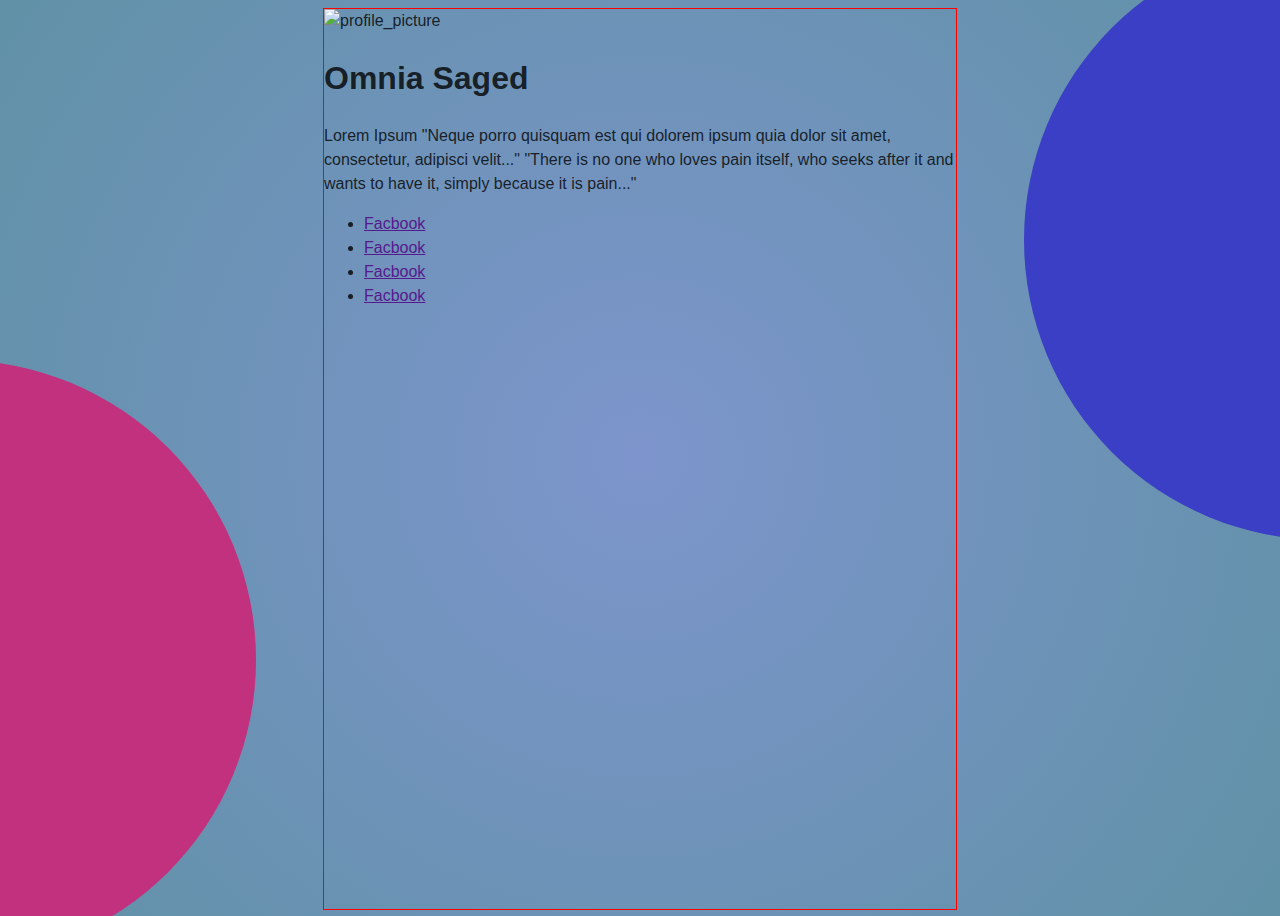
==== Week Two Css/index.html @ e19ac9f5 "updated" ====
<!DOCTYPE html>
<html lang="en">
<head>
    <meta charset="UTF-8">
    <meta name="viewport" content="width=device-width, initial-scale=1.0">
    <title>Profile Card</title>
    <link rel="stylesheet" href="../Week Two Css/Day _01.css">
</head>
<body>
    <div class="background">
        <div class="back-circle" id = "color-one"></div>
            <div class="back-circle" id="color-two"></div>
                <div class="card">
                    <div class="container">
                        <div class="row">
                            <div class="profile-pic">
                                <img src="../Week Two Css/images/pic-profile.jpg" alt="profile_picture">
                            </div>
                            <div class="profile-desc">
                                <h1>Omnia Saged</h1>
                                <p>Lorem Ipsum
                                    "Neque porro quisquam est qui dolorem ipsum quia dolor sit amet, consectetur, adipisci velit..."
                                    "There is no one who loves pain itself, who seeks after it and wants to have it, simply because it is pain..."</p>
                            </div>
                            <div class="social-links">
                                <ul>
                                    <li><a href="">Facbook</a></li>
                                    <li><a href="">Facbook</a></li>
                                    <li><a href="">Facbook</a></li>
                                    <li><a href="">Facbook</a></li>
                                </ul>
                            </div>
                        </div>
                    </div>
                </div>
    </div>
</body>
</html>
---- Week Two Css/Day _01.css ----
:root{
--text-color: rgba(0, 0, 0, 0.804) ;
--background: radial-gradient(circle, rgba(125,149,204,1) 0%, rgba(96,145,166,1) 100%);
--font-family-base: Open Sans, Helvetica Neue, Helvetica, Arial, sans-serif;
--font-family-title: Raleway, Helvetica Neue, Helvetica, Arial, sans-serif;
--font-size-small: 1.2rem;
--font-size-medium: 1.6rem;
--font-size-large: 1.8rem;
--font-weight-regular: 400;
--font-weight-bold: 700;
--line-height-small: 1.2;
--line-height-base: 1.5;
--line-height-big: 1.8;
--border-radius: 50%;
--width-circle : 600px;
--height-circle : 600px;

}
html {
    scroll-behavior: smooth;
    font-size: 62.5%;
    
  }
  
  body {
    max-width: 100%;
    max-height: 100vh;
    color: var(--text-color);
    background: var(--background);
    font-family: var(--font-family-base);
    font-size: var(--font-size-medium);
    font-weight: var(--font-weight-regular);
    line-height: var(--line-height-base);
  }
  .back-circle{
    border-radius: var(--border-radius);
    -webkit-border-radius: var(--border-radius);
    -moz-border-radius: var(--border-radius);
    -ms-border-radius: var(--border-radius);
    -o-border-radius: var(--border-radius);
    width: var(--width-circle);
    height: var(--height-circle);
    z-index: 3;
    position:fixed;
}
#color-one{
    background-color: #3B3FC5ff;
    left: 80%;
    bottom: 40%;
}
#color-two{
    background-color: #C1317Dff;
    right:80%;
    top: 40%;
}
.card {
    width: 50%;
    height: 100vh;
    border: 1px solid red;
    position: relative;
    z-index: 5;
    margin: 0 auto;
}
  img{
    width: 200px;
    height:200px;
 }
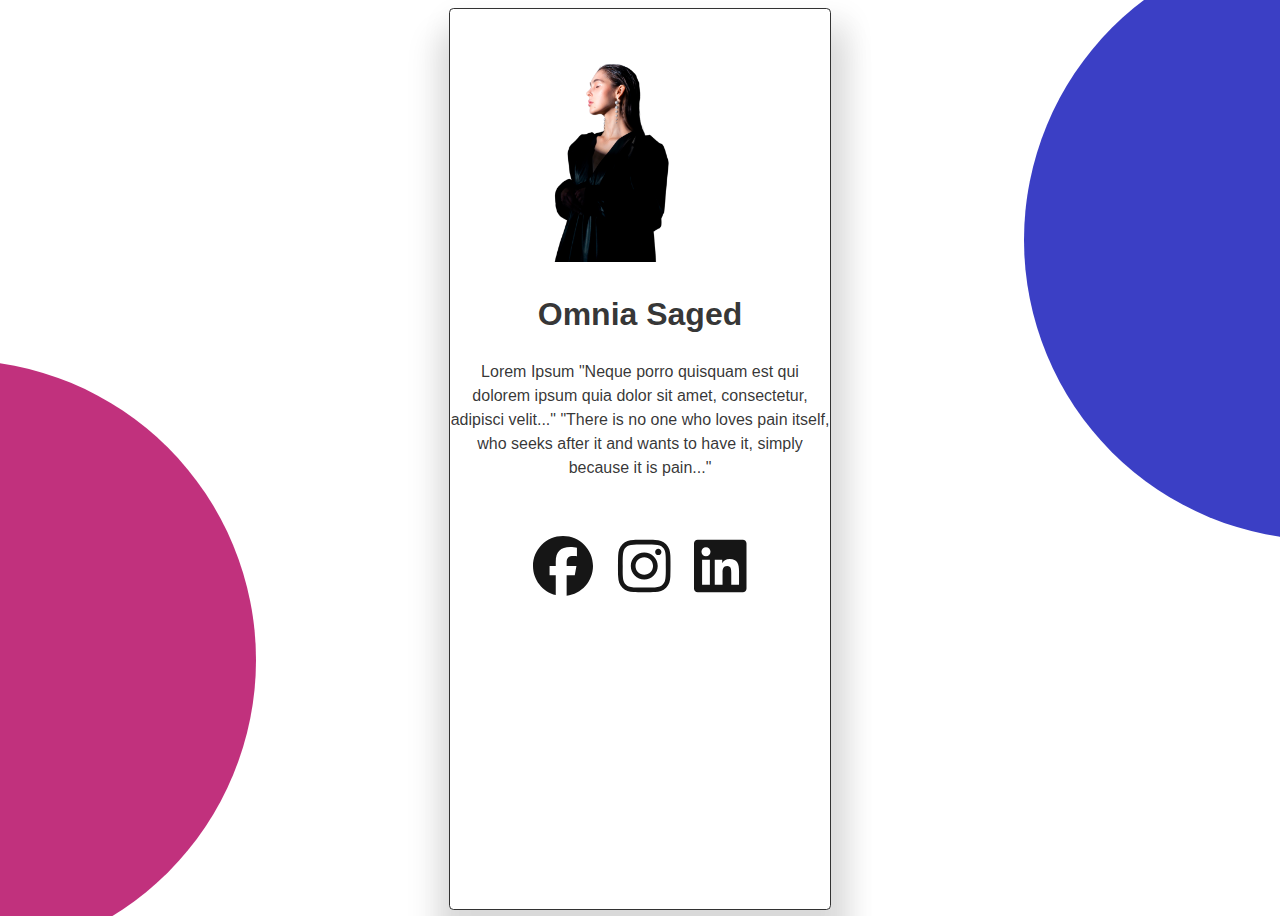
==== commit d3701b62: "updated" ====
--- a/Week Two Css/index.html
+++ b/Week Two Css/index.html
@@ -4,7 +4,12 @@
     <meta charset="UTF-8">
     <meta name="viewport" content="width=device-width, initial-scale=1.0">
     <title>Profile Card</title>
+    <!--Css links------------------------------------------>
     <link rel="stylesheet" href="../Week Two Css/Day _01.css">
+    <!--Font Awesome------------------------------------------>
+    <link rel="stylesheet" href="../Week Two Css/fontawesome-free-6.6.0-web/css/all.min.css">
+ 
+
 </head>
 <body>
     <div class="background">
@@ -14,7 +19,7 @@
                     <div class="container">
                         <div class="row">
                             <div class="profile-pic">
-                                <img src="../Week Two Css/images/pic-profile.jpg" alt="profile_picture">
+                                <img src="../Week Two Css/images/pic-profile.png" alt="profile_picture" id = "prof-img">
                             </div>
                             <div class="profile-desc">
                                 <h1>Omnia Saged</h1>
@@ -23,16 +28,20 @@
                                     "There is no one who loves pain itself, who seeks after it and wants to have it, simply because it is pain..."</p>
                             </div>
                             <div class="social-links">
-                                <ul>
-                                    <li><a href="">Facbook</a></li>
-                                    <li><a href="">Facbook</a></li>
-                                    <li><a href="">Facbook</a></li>
-                                    <li><a href="">Facbook</a></li>
-                                </ul>
-                            </div>
+                            <ul>
+                                <li><a href="https://www.facebook.com/share/14a4EpNZ5C/" target="_blank" class="icon facebook"><i class="fa-brands fa-facebook"></i></a></li>
+                                <li><a href="https://www.instagram.com/foxayaa/profilecard/?igsh=MWU0cm8zcjZkZXV1Nw==" target="_blank" class="icon instagram"><i class="fa-brands fa-instagram"></i></a></li>
+                                <li><a href="https://www.linkedin.com/in/omnia-saged-5b186623a?utm_source=share&utm_campaign=share_via&utm_content=profile&utm_medium=android_app" target="_blank" class="icon linkedin"><i class="fa-brands fa-linkedin"></i></a></li>
+
+
+
+                            </ul>
+                            </div>  
                         </div>
                     </div>
                 </div>
     </div>
+    <!--Font Awesome------------------------------------------>
+   <script src="../Week Two Css/fontawesome-free-6.6.0-web/js/all.min.js"></script>
 </body>
 </html>--- a/Week Two Css/Day _01.css
+++ b/Week Two Css/Day _01.css
@@ -1,69 +1,105 @@
-:root{
---text-color: rgba(0, 0, 0, 0.804) ;
---background: radial-gradient(circle, rgba(125,149,204,1) 0%, rgba(96,145,166,1) 100%);
---font-family-base: Open Sans, Helvetica Neue, Helvetica, Arial, sans-serif;
---font-family-title: Raleway, Helvetica Neue, Helvetica, Arial, sans-serif;
---font-size-small: 1.2rem;
---font-size-medium: 1.6rem;
---font-size-large: 1.8rem;
---font-weight-regular: 400;
---font-weight-bold: 700;
---line-height-small: 1.2;
---line-height-base: 1.5;
---line-height-big: 1.8;
---border-radius: 50%;
---width-circle : 600px;
---height-circle : 600px;
+:root {
+  --text-color: rgba(0, 0, 0, 0.804);
+  --font-family-base: Open Sans, Helvetica Neue, Helvetica, Arial, sans-serif;
+  --font-family-title: Raleway, Helvetica Neue, Helvetica, Arial, sans-serif;
+  --font-size-small: 1.2rem;
+  --font-size-medium: 1.6rem;
+  --font-size-large: 1.8rem;
+  --font-weight-regular: 400;
+  --font-weight-bold: 700;
+  --line-height-small: 1.2;
+  --line-height-base: 1.5;
+  --line-height-big: 1.8;
+  --border-radius: 50%;
+  --width-circle: 600px;
+  --height-circle: 600px;
+}
 
+html {
+  scroll-behavior: smooth;
+  font-size: 62.5%;
 }
-html {
-    scroll-behavior: smooth;
-    font-size: 62.5%;
-    
-  }
-  
-  body {
-    max-width: 100%;
-    max-height: 100vh;
-    color: var(--text-color);
-    background: var(--background);
-    font-family: var(--font-family-base);
-    font-size: var(--font-size-medium);
-    font-weight: var(--font-weight-regular);
-    line-height: var(--line-height-base);
-  }
-  .back-circle{
-    border-radius: var(--border-radius);
-    -webkit-border-radius: var(--border-radius);
-    -moz-border-radius: var(--border-radius);
-    -ms-border-radius: var(--border-radius);
-    -o-border-radius: var(--border-radius);
-    width: var(--width-circle);
-    height: var(--height-circle);
-    z-index: 3;
-    position:fixed;
+
+body {
+  max-width: 100%;
+  max-height: 100vh;
+  color: var(--text-color);
+  background: var(--background);
+  font-family: var(--font-family-base);
+  font-size: var(--font-size-medium);
+  font-weight: var(--font-weight-regular);
+  line-height: var(--line-height-base);
 }
-#color-one{
-    background-color: #3B3FC5ff;
-    left: 80%;
-    bottom: 40%;
+
+a {
+  color: #161616;
+  text-decoration: none;
 }
-#color-two{
-    background-color: #C1317Dff;
-    right:80%;
-    top: 40%;
+
+ul {
+  list-style: none;
+  margin: 0 auto;
+  padding: 3rem;
 }
+
+ul li {
+  display: inline-block;
+  padding: 1rem;
+}
+
+/**************** Back Ground Style ****************/
+.back-circle {
+  border-radius: var(--border-radius);
+  width: var(--width-circle);
+  height: var(--height-circle);
+  z-index: 3;
+  position: fixed;
+}
+
+#color-one {
+  background-color: #3B3FC5ff;
+  left: 80%;
+  bottom: 40%;
+}
+
+#color-two {
+  background-color: #C1317Dff;
+  right: 80%;
+  top: 40%;
+}
+
+/**************** Card Style ****************/
 .card {
-    width: 50%;
-    height: 100vh;
-    border: 1px solid red;
-    position: relative;
-    z-index: 5;
-    margin: 0 auto;
+  width: 30%;
+  height: 100vh;
+  border-radius: 0.45rem;
+  border: 1px solid var(--text-color);
+  position: relative;
+  cursor: pointer;
+  box-shadow: 
+      8px 20px 25px 15px rgba(0, 0, 0, .05),
+      0px 40px 30px 15px rgba(0, 0, 0, .1);
+  text-align: center;
+  z-index: 5;
+  margin: 0 auto;
 }
-  img{
-    width: 200px;
-    height:200px;
- }
-  
-  
+
+#prof-img {
+  width: 100%;
+  height: auto;
+}
+
+.profile-desc p {
+  font-family: var(--font-family-title);
+  font-weight: var(--font-weight-regular);
+  line-height: var(--line-height-base);
+}
+
+.social-links {
+  width: 100%;
+  height: 30vh;
+}
+
+.svg-inline--fa {
+  font-size: 60px;
+}
--- a/Week Two Css/fontawesome-free-6.6.0-web/css/all.min.css
+++ b/Week Two Css/fontawesome-free-6.6.0-web/css/all.min.css
@@ -0,0 +1,9 @@
+/*!
+ * Font Awesome Free 6.6.0 by @fontawesome - https://fontawesome.com
+ * License - https://fontawesome.com/license/free (Icons: CC BY 4.0, Fonts: SIL OFL 1.1, Code: MIT License)
+ * Copyright 2024 Fonticons, Inc.
+ */
+.fa{font-family:var(--fa-style-family,"Font Awesome 6 Free");font-weight:var(--fa-style,900)}.fa,.fa-brands,.fa-classic,.fa-regular,.fa-sharp-solid,.fa-solid,.fab,.far,.fas{-moz-osx-font-smoothing:grayscale;-webkit-font-smoothing:antialiased;display:var(--fa-display,inline-block);font-style:normal;font-variant:normal;line-height:1;text-rendering:auto}.fa-classic,.fa-regular,.fa-solid,.far,.fas{font-family:"Font Awesome 6 Free"}.fa-brands,.fab{font-family:"Font Awesome 6 Brands"}.fa-1x{font-size:1em}.fa-2x{font-size:2em}.fa-3x{font-size:3em}.fa-4x{font-size:4em}.fa-5x{font-size:5em}.fa-6x{font-size:6em}.fa-7x{font-size:7em}.fa-8x{font-size:8em}.fa-9x{font-size:9em}.fa-10x{font-size:10em}.fa-2xs{font-size:.625em;line-height:.1em;vertical-align:.225em}.fa-xs{font-size:.75em;line-height:.08333em;vertical-align:.125em}.fa-sm{font-size:.875em;line-height:.07143em;vertical-align:.05357em}.fa-lg{font-size:1.25em;line-height:.05em;vertical-align:-.075em}.fa-xl{font-size:1.5em;line-height:.04167em;vertical-align:-.125em}.fa-2xl{font-size:2em;line-height:.03125em;vertical-align:-.1875em}.fa-fw{text-align:center;width:1.25em}.fa-ul{list-style-type:none;margin-left:var(--fa-li-margin,2.5em);padding-left:0}.fa-ul>li{position:relative}.fa-li{left:calc(var(--fa-li-width, 2em)*-1);position:absolute;text-align:center;width:var(--fa-li-width,2em);line-height:inherit}.fa-border{border-radius:var(--fa-border-radius,.1em);border:var(--fa-border-width,.08em) var(--fa-border-style,solid) var(--fa-border-color,#eee);padding:var(--fa-border-padding,.2em .25em .15em)}.fa-pull-left{float:left;margin-right:var(--fa-pull-margin,.3em)}.fa-pull-right{float:right;margin-left:var(--fa-pull-margin,.3em)}.fa-beat{animation-name:fa-beat;animation-delay:var(--fa-animation-delay,0s);animation-direction:var(--fa-animation-direction,normal);animation-duration:var(--fa-animation-duration,1s);animation-iteration-count:var(--fa-animation-iteration-count,infinite);animation-timing-function:var(--fa-animation-timing,ease-in-out)}.fa-bounce{animation-name:fa-bounce;animation-delay:var(--fa-animation-delay,0s);animation-direction:var(--fa-animation-direction,normal);animation-duration:var(--fa-animation-duration,1s);animation-iteration-count:var(--fa-animation-iteration-count,infinite);animation-timing-function:var(--fa-animation-timing,cubic-bezier(.28,.84,.42,1))}.fa-fade{animation-name:fa-fade;animation-iteration-count:var(--fa-animation-iteration-count,infinite);animation-timing-function:var(--fa-animation-timing,cubic-bezier(.4,0,.6,1))}.fa-beat-fade,.fa-fade{animation-delay:var(--fa-animation-delay,0s);animation-direction:var(--fa-animation-direction,normal);animation-duration:var(--fa-animation-duration,1s)}.fa-beat-fade{animation-name:fa-beat-fade;animation-iteration-count:var(--fa-animation-iteration-count,infinite);animation-timing-function:var(--fa-animation-timing,cubic-bezier(.4,0,.6,1))}.fa-flip{animation-name:fa-flip;animation-delay:var(--fa-animation-delay,0s);animation-direction:var(--fa-animation-direction,normal);animation-duration:var(--fa-animation-duration,1s);animation-iteration-count:var(--fa-animation-iteration-count,infinite);animation-timing-function:var(--fa-animation-timing,ease-in-out)}.fa-shake{animation-name:fa-shake;animation-duration:var(--fa-animation-duration,1s);animation-iteration-count:var(--fa-animation-iteration-count,infinite);animation-timing-function:var(--fa-animation-timing,linear)}.fa-shake,.fa-spin{animation-delay:var(--fa-animation-delay,0s);animation-direction:var(--fa-animation-direction,normal)}.fa-spin{animation-name:fa-spin;animation-duration:var(--fa-animation-duration,2s);animation-iteration-count:var(--fa-animation-iteration-count,infinite);animation-timing-function:var(--fa-animation-timing,linear)}.fa-spin-reverse{--fa-animation-direction:reverse}.fa-pulse,.fa-spin-pulse{animation-name:fa-spin;animation-direction:var(--fa-animation-direction,normal);animation-duration:var(--fa-animation-duration,1s);animation-iteration-count:var(--fa-animation-iteration-count,infinite);animation-timing-function:var(--fa-animation-timing,steps(8))}@media (prefers-reduced-motion:reduce){.fa-beat,.fa-beat-fade,.fa-bounce,.fa-fade,.fa-flip,.fa-pulse,.fa-shake,.fa-spin,.fa-spin-pulse{animation-delay:-1ms;animation-duration:1ms;animation-iteration-count:1;transition-delay:0s;transition-duration:0s}}@keyframes fa-beat{0%,90%{transform:scale(1)}45%{transform:scale(var(--fa-beat-scale,1.25))}}@keyframes fa-bounce{0%{transform:scale(1) translateY(0)}10%{transform:scale(var(--fa-bounce-start-scale-x,1.1),var(--fa-bounce-start-scale-y,.9)) translateY(0)}30%{transform:scale(var(--fa-bounce-jump-scale-x,.9),var(--fa-bounce-jump-scale-y,1.1)) translateY(var(--fa-bounce-height,-.5em))}50%{transform:scale(var(--fa-bounce-land-scale-x,1.05),var(--fa-bounce-land-scale-y,.95)) translateY(0)}57%{transform:scale(1) translateY(var(--fa-bounce-rebound,-.125em))}64%{transform:scale(1) translateY(0)}to{transform:scale(1) translateY(0)}}@keyframes fa-fade{50%{opacity:var(--fa-fade-opacity,.4)}}@keyframes fa-beat-fade{0%,to{opacity:var(--fa-beat-fade-opacity,.4);transform:scale(1)}50%{opacity:1;transform:scale(var(--fa-beat-fade-scale,1.125))}}@keyframes fa-flip{50%{transform:rotate3d(var(--fa-flip-x,0),var(--fa-flip-y,1),var(--fa-flip-z,0),var(--fa-flip-angle,-180deg))}}@keyframes fa-shake{0%{transform:rotate(-15deg)}4%{transform:rotate(15deg)}8%,24%{transform:rotate(-18deg)}12%,28%{transform:rotate(18deg)}16%{transform:rotate(-22deg)}20%{transform:rotate(22deg)}32%{transform:rotate(-12deg)}36%{transform:rotate(12deg)}40%,to{transform:rotate(0deg)}}@keyframes fa-spin{0%{transform:rotate(0deg)}to{transform:rotate(1turn)}}.fa-rotate-90{transform:rotate(90deg)}.fa-rotate-180{transform:rotate(180deg)}.fa-rotate-270{transform:rotate(270deg)}.fa-flip-horizontal{transform:scaleX(-1)}.fa-flip-vertical{transform:scaleY(-1)}.fa-flip-both,.fa-flip-horizontal.fa-flip-vertical{transform:scale(-1)}.fa-rotate-by{transform:rotate(var(--fa-rotate-angle,0))}.fa-stack{display:inline-block;height:2em;line-height:2em;position:relative;vertical-align:middle;width:2.5em}.fa-stack-1x,.fa-stack-2x{left:0;position:absolute;text-align:center;width:100%;z-index:var(--fa-stack-z-index,auto)}.fa-stack-1x{line-height:inherit}.fa-stack-2x{font-size:2em}.fa-inverse{color:var(--fa-inverse,#fff)}
+
+.fa-0:before{content:"\30"}.fa-1:before{content:"\31"}.fa-2:before{content:"\32"}.fa-3:before{content:"\33"}.fa-4:before{content:"\34"}.fa-5:before{content:"\35"}.fa-6:before{content:"\36"}.fa-7:before{content:"\37"}.fa-8:before{content:"\38"}.fa-9:before{content:"\39"}.fa-fill-drip:before{content:"\f576"}.fa-arrows-to-circle:before{content:"\e4bd"}.fa-chevron-circle-right:before,.fa-circle-chevron-right:before{content:"\f138"}.fa-at:before{content:"\40"}.fa-trash-alt:before,.fa-trash-can:before{content:"\f2ed"}.fa-text-height:before{content:"\f034"}.fa-user-times:before,.fa-user-xmark:before{content:"\f235"}.fa-stethoscope:before{content:"\f0f1"}.fa-comment-alt:before,.fa-message:before{content:"\f27a"}.fa-info:before{content:"\f129"}.fa-compress-alt:before,.fa-down-left-and-up-right-to-center:before{content:"\f422"}.fa-explosion:before{content:"\e4e9"}.fa-file-alt:before,.fa-file-lines:before,.fa-file-text:before{content:"\f15c"}.fa-wave-square:before{content:"\f83e"}.fa-ring:before{content:"\f70b"}.fa-building-un:before{content:"\e4d9"}.fa-dice-three:before{content:"\f527"}.fa-calendar-alt:before,.fa-calendar-days:before{content:"\f073"}.fa-anchor-circle-check:before{content:"\e4aa"}.fa-building-circle-arrow-right:before{content:"\e4d1"}.fa-volleyball-ball:before,.fa-volleyball:before{content:"\f45f"}.fa-arrows-up-to-line:before{content:"\e4c2"}.fa-sort-desc:before,.fa-sort-down:before{content:"\f0dd"}.fa-circle-minus:before,.fa-minus-circle:before{content:"\f056"}.fa-door-open:before{content:"\f52b"}.fa-right-from-bracket:before,.fa-sign-out-alt:before{content:"\f2f5"}.fa-atom:before{content:"\f5d2"}.fa-soap:before{content:"\e06e"}.fa-heart-music-camera-bolt:before,.fa-icons:before{content:"\f86d"}.fa-microphone-alt-slash:before,.fa-microphone-lines-slash:before{content:"\f539"}.fa-bridge-circle-check:before{content:"\e4c9"}.fa-pump-medical:before{content:"\e06a"}.fa-fingerprint:before{content:"\f577"}.fa-hand-point-right:before{content:"\f0a4"}.fa-magnifying-glass-location:before,.fa-search-location:before{content:"\f689"}.fa-forward-step:before,.fa-step-forward:before{content:"\f051"}.fa-face-smile-beam:before,.fa-smile-beam:before{content:"\f5b8"}.fa-flag-checkered:before{content:"\f11e"}.fa-football-ball:before,.fa-football:before{content:"\f44e"}.fa-school-circle-exclamation:before{content:"\e56c"}.fa-crop:before{content:"\f125"}.fa-angle-double-down:before,.fa-angles-down:before{content:"\f103"}.fa-users-rectangle:before{content:"\e594"}.fa-people-roof:before{content:"\e537"}.fa-people-line:before{content:"\e534"}.fa-beer-mug-empty:before,.fa-beer:before{content:"\f0fc"}.fa-diagram-predecessor:before{content:"\e477"}.fa-arrow-up-long:before,.fa-long-arrow-up:before{content:"\f176"}.fa-burn:before,.fa-fire-flame-simple:before{content:"\f46a"}.fa-male:before,.fa-person:before{content:"\f183"}.fa-laptop:before{content:"\f109"}.fa-file-csv:before{content:"\f6dd"}.fa-menorah:before{content:"\f676"}.fa-truck-plane:before{content:"\e58f"}.fa-record-vinyl:before{content:"\f8d9"}.fa-face-grin-stars:before,.fa-grin-stars:before{content:"\f587"}.fa-bong:before{content:"\f55c"}.fa-pastafarianism:before,.fa-spaghetti-monster-flying:before{content:"\f67b"}.fa-arrow-down-up-across-line:before{content:"\e4af"}.fa-spoon:before,.fa-utensil-spoon:before{content:"\f2e5"}.fa-jar-wheat:before{content:"\e517"}.fa-envelopes-bulk:before,.fa-mail-bulk:before{content:"\f674"}.fa-file-circle-exclamation:before{content:"\e4eb"}.fa-circle-h:before,.fa-hospital-symbol:before{content:"\f47e"}.fa-pager:before{content:"\f815"}.fa-address-book:before,.fa-contact-book:before{content:"\f2b9"}.fa-strikethrough:before{content:"\f0cc"}.fa-k:before{content:"\4b"}.fa-landmark-flag:before{content:"\e51c"}.fa-pencil-alt:before,.fa-pencil:before{content:"\f303"}.fa-backward:before{content:"\f04a"}.fa-caret-right:before{content:"\f0da"}.fa-comments:before{content:"\f086"}.fa-file-clipboard:before,.fa-paste:before{content:"\f0ea"}.fa-code-pull-request:before{content:"\e13c"}.fa-clipboard-list:before{content:"\f46d"}.fa-truck-loading:before,.fa-truck-ramp-box:before{content:"\f4de"}.fa-user-check:before{content:"\f4fc"}.fa-vial-virus:before{content:"\e597"}.fa-sheet-plastic:before{content:"\e571"}.fa-blog:before{content:"\f781"}.fa-user-ninja:before{content:"\f504"}.fa-person-arrow-up-from-line:before{content:"\e539"}.fa-scroll-torah:before,.fa-torah:before{content:"\f6a0"}.fa-broom-ball:before,.fa-quidditch-broom-ball:before,.fa-quidditch:before{content:"\f458"}.fa-toggle-off:before{content:"\f204"}.fa-archive:before,.fa-box-archive:before{content:"\f187"}.fa-person-drowning:before{content:"\e545"}.fa-arrow-down-9-1:before,.fa-sort-numeric-desc:before,.fa-sort-numeric-down-alt:before{content:"\f886"}.fa-face-grin-tongue-squint:before,.fa-grin-tongue-squint:before{content:"\f58a"}.fa-spray-can:before{content:"\f5bd"}.fa-truck-monster:before{content:"\f63b"}.fa-w:before{content:"\57"}.fa-earth-africa:before,.fa-globe-africa:before{content:"\f57c"}.fa-rainbow:before{content:"\f75b"}.fa-circle-notch:before{content:"\f1ce"}.fa-tablet-alt:before,.fa-tablet-screen-button:before{content:"\f3fa"}.fa-paw:before{content:"\f1b0"}.fa-cloud:before{content:"\f0c2"}.fa-trowel-bricks:before{content:"\e58a"}.fa-face-flushed:before,.fa-flushed:before{content:"\f579"}.fa-hospital-user:before{content:"\f80d"}.fa-tent-arrow-left-right:before{content:"\e57f"}.fa-gavel:before,.fa-legal:before{content:"\f0e3"}.fa-binoculars:before{content:"\f1e5"}.fa-microphone-slash:before{content:"\f131"}.fa-box-tissue:before{content:"\e05b"}.fa-motorcycle:before{content:"\f21c"}.fa-bell-concierge:before,.fa-concierge-bell:before{content:"\f562"}.fa-pen-ruler:before,.fa-pencil-ruler:before{content:"\f5ae"}.fa-people-arrows-left-right:before,.fa-people-arrows:before{content:"\e068"}.fa-mars-and-venus-burst:before{content:"\e523"}.fa-caret-square-right:before,.fa-square-caret-right:before{content:"\f152"}.fa-cut:before,.fa-scissors:before{content:"\f0c4"}.fa-sun-plant-wilt:before{content:"\e57a"}.fa-toilets-portable:before{content:"\e584"}.fa-hockey-puck:before{content:"\f453"}.fa-table:before{content:"\f0ce"}.fa-magnifying-glass-arrow-right:before{content:"\e521"}.fa-digital-tachograph:before,.fa-tachograph-digital:before{content:"\f566"}.fa-users-slash:before{content:"\e073"}.fa-clover:before{content:"\e139"}.fa-mail-reply:before,.fa-reply:before{content:"\f3e5"}.fa-star-and-crescent:before{content:"\f699"}.fa-house-fire:before{content:"\e50c"}.fa-minus-square:before,.fa-square-minus:before{content:"\f146"}.fa-helicopter:before{content:"\f533"}.fa-compass:before{content:"\f14e"}.fa-caret-square-down:before,.fa-square-caret-down:before{content:"\f150"}.fa-file-circle-question:before{content:"\e4ef"}.fa-laptop-code:before{content:"\f5fc"}.fa-swatchbook:before{content:"\f5c3"}.fa-prescription-bottle:before{content:"\f485"}.fa-bars:before,.fa-navicon:before{content:"\f0c9"}.fa-people-group:before{content:"\e533"}.fa-hourglass-3:before,.fa-hourglass-end:before{content:"\f253"}.fa-heart-broken:before,.fa-heart-crack:before{content:"\f7a9"}.fa-external-link-square-alt:before,.fa-square-up-right:before{content:"\f360"}.fa-face-kiss-beam:before,.fa-kiss-beam:before{content:"\f597"}.fa-film:before{content:"\f008"}.fa-ruler-horizontal:before{content:"\f547"}.fa-people-robbery:before{content:"\e536"}.fa-lightbulb:before{content:"\f0eb"}.fa-caret-left:before{content:"\f0d9"}.fa-circle-exclamation:before,.fa-exclamation-circle:before{content:"\f06a"}.fa-school-circle-xmark:before{content:"\e56d"}.fa-arrow-right-from-bracket:before,.fa-sign-out:before{content:"\f08b"}.fa-chevron-circle-down:before,.fa-circle-chevron-down:before{content:"\f13a"}.fa-unlock-alt:before,.fa-unlock-keyhole:before{content:"\f13e"}.fa-cloud-showers-heavy:before{content:"\f740"}.fa-headphones-alt:before,.fa-headphones-simple:before{content:"\f58f"}.fa-sitemap:before{content:"\f0e8"}.fa-circle-dollar-to-slot:before,.fa-donate:before{content:"\f4b9"}.fa-memory:before{content:"\f538"}.fa-road-spikes:before{content:"\e568"}.fa-fire-burner:before{content:"\e4f1"}.fa-flag:before{content:"\f024"}.fa-hanukiah:before{content:"\f6e6"}.fa-feather:before{content:"\f52d"}.fa-volume-down:before,.fa-volume-low:before{content:"\f027"}.fa-comment-slash:before{content:"\f4b3"}.fa-cloud-sun-rain:before{content:"\f743"}.fa-compress:before{content:"\f066"}.fa-wheat-alt:before,.fa-wheat-awn:before{content:"\e2cd"}.fa-ankh:before{content:"\f644"}.fa-hands-holding-child:before{content:"\e4fa"}.fa-asterisk:before{content:"\2a"}.fa-check-square:before,.fa-square-check:before{content:"\f14a"}.fa-peseta-sign:before{content:"\e221"}.fa-header:before,.fa-heading:before{content:"\f1dc"}.fa-ghost:before{content:"\f6e2"}.fa-list-squares:before,.fa-list:before{content:"\f03a"}.fa-phone-square-alt:before,.fa-square-phone-flip:before{content:"\f87b"}.fa-cart-plus:before{content:"\f217"}.fa-gamepad:before{content:"\f11b"}.fa-circle-dot:before,.fa-dot-circle:before{content:"\f192"}.fa-dizzy:before,.fa-face-dizzy:before{content:"\f567"}.fa-egg:before{content:"\f7fb"}.fa-house-medical-circle-xmark:before{content:"\e513"}.fa-campground:before{content:"\f6bb"}.fa-folder-plus:before{content:"\f65e"}.fa-futbol-ball:before,.fa-futbol:before,.fa-soccer-ball:before{content:"\f1e3"}.fa-paint-brush:before,.fa-paintbrush:before{content:"\f1fc"}.fa-lock:before{content:"\f023"}.fa-gas-pump:before{content:"\f52f"}.fa-hot-tub-person:before,.fa-hot-tub:before{content:"\f593"}.fa-map-location:before,.fa-map-marked:before{content:"\f59f"}.fa-house-flood-water:before{content:"\e50e"}.fa-tree:before{content:"\f1bb"}.fa-bridge-lock:before{content:"\e4cc"}.fa-sack-dollar:before{content:"\f81d"}.fa-edit:before,.fa-pen-to-square:before{content:"\f044"}.fa-car-side:before{content:"\f5e4"}.fa-share-alt:before,.fa-share-nodes:before{content:"\f1e0"}.fa-heart-circle-minus:before{content:"\e4ff"}.fa-hourglass-2:before,.fa-hourglass-half:before{content:"\f252"}.fa-microscope:before{content:"\f610"}.fa-sink:before{content:"\e06d"}.fa-bag-shopping:before,.fa-shopping-bag:before{content:"\f290"}.fa-arrow-down-z-a:before,.fa-sort-alpha-desc:before,.fa-sort-alpha-down-alt:before{content:"\f881"}.fa-mitten:before{content:"\f7b5"}.fa-person-rays:before{content:"\e54d"}.fa-users:before{content:"\f0c0"}.fa-eye-slash:before{content:"\f070"}.fa-flask-vial:before{content:"\e4f3"}.fa-hand-paper:before,.fa-hand:before{content:"\f256"}.fa-om:before{content:"\f679"}.fa-worm:before{content:"\e599"}.fa-house-circle-xmark:before{content:"\e50b"}.fa-plug:before{content:"\f1e6"}.fa-chevron-up:before{content:"\f077"}.fa-hand-spock:before{content:"\f259"}.fa-stopwatch:before{content:"\f2f2"}.fa-face-kiss:before,.fa-kiss:before{content:"\f596"}.fa-bridge-circle-xmark:before{content:"\e4cb"}.fa-face-grin-tongue:before,.fa-grin-tongue:before{content:"\f589"}.fa-chess-bishop:before{content:"\f43a"}.fa-face-grin-wink:before,.fa-grin-wink:before{content:"\f58c"}.fa-deaf:before,.fa-deafness:before,.fa-ear-deaf:before,.fa-hard-of-hearing:before{content:"\f2a4"}.fa-road-circle-check:before{content:"\e564"}.fa-dice-five:before{content:"\f523"}.fa-rss-square:before,.fa-square-rss:before{content:"\f143"}.fa-land-mine-on:before{content:"\e51b"}.fa-i-cursor:before{content:"\f246"}.fa-stamp:before{content:"\f5bf"}.fa-stairs:before{content:"\e289"}.fa-i:before{content:"\49"}.fa-hryvnia-sign:before,.fa-hryvnia:before{content:"\f6f2"}.fa-pills:before{content:"\f484"}.fa-face-grin-wide:before,.fa-grin-alt:before{content:"\f581"}.fa-tooth:before{content:"\f5c9"}.fa-v:before{content:"\56"}.fa-bangladeshi-taka-sign:before{content:"\e2e6"}.fa-bicycle:before{content:"\f206"}.fa-rod-asclepius:before,.fa-rod-snake:before,.fa-staff-aesculapius:before,.fa-staff-snake:before{content:"\e579"}.fa-head-side-cough-slash:before{content:"\e062"}.fa-ambulance:before,.fa-truck-medical:before{content:"\f0f9"}.fa-wheat-awn-circle-exclamation:before{content:"\e598"}.fa-snowman:before{content:"\f7d0"}.fa-mortar-pestle:before{content:"\f5a7"}.fa-road-barrier:before{content:"\e562"}.fa-school:before{content:"\f549"}.fa-igloo:before{content:"\f7ae"}.fa-joint:before{content:"\f595"}.fa-angle-right:before{content:"\f105"}.fa-horse:before{content:"\f6f0"}.fa-q:before{content:"\51"}.fa-g:before{content:"\47"}.fa-notes-medical:before{content:"\f481"}.fa-temperature-2:before,.fa-temperature-half:before,.fa-thermometer-2:before,.fa-thermometer-half:before{content:"\f2c9"}.fa-dong-sign:before{content:"\e169"}.fa-capsules:before{content:"\f46b"}.fa-poo-bolt:before,.fa-poo-storm:before{content:"\f75a"}.fa-face-frown-open:before,.fa-frown-open:before{content:"\f57a"}.fa-hand-point-up:before{content:"\f0a6"}.fa-money-bill:before{content:"\f0d6"}.fa-bookmark:before{content:"\f02e"}.fa-align-justify:before{content:"\f039"}.fa-umbrella-beach:before{content:"\f5ca"}.fa-helmet-un:before{content:"\e503"}.fa-bullseye:before{content:"\f140"}.fa-bacon:before{content:"\f7e5"}.fa-hand-point-down:before{content:"\f0a7"}.fa-arrow-up-from-bracket:before{content:"\e09a"}.fa-folder-blank:before,.fa-folder:before{content:"\f07b"}.fa-file-medical-alt:before,.fa-file-waveform:before{content:"\f478"}.fa-radiation:before{content:"\f7b9"}.fa-chart-simple:before{content:"\e473"}.fa-mars-stroke:before{content:"\f229"}.fa-vial:before{content:"\f492"}.fa-dashboard:before,.fa-gauge-med:before,.fa-gauge:before,.fa-tachometer-alt-average:before{content:"\f624"}.fa-magic-wand-sparkles:before,.fa-wand-magic-sparkles:before{content:"\e2ca"}.fa-e:before{content:"\45"}.fa-pen-alt:before,.fa-pen-clip:before{content:"\f305"}.fa-bridge-circle-exclamation:before{content:"\e4ca"}.fa-user:before{content:"\f007"}.fa-school-circle-check:before{content:"\e56b"}.fa-dumpster:before{content:"\f793"}.fa-shuttle-van:before,.fa-van-shuttle:before{content:"\f5b6"}.fa-building-user:before{content:"\e4da"}.fa-caret-square-left:before,.fa-square-caret-left:before{content:"\f191"}.fa-highlighter:before{content:"\f591"}.fa-key:before{content:"\f084"}.fa-bullhorn:before{content:"\f0a1"}.fa-globe:before{content:"\f0ac"}.fa-synagogue:before{content:"\f69b"}.fa-person-half-dress:before{content:"\e548"}.fa-road-bridge:before{content:"\e563"}.fa-location-arrow:before{content:"\f124"}.fa-c:before{content:"\43"}.fa-tablet-button:before{content:"\f10a"}.fa-building-lock:before{content:"\e4d6"}.fa-pizza-slice:before{content:"\f818"}.fa-money-bill-wave:before{content:"\f53a"}.fa-area-chart:before,.fa-chart-area:before{content:"\f1fe"}.fa-house-flag:before{content:"\e50d"}.fa-person-circle-minus:before{content:"\e540"}.fa-ban:before,.fa-cancel:before{content:"\f05e"}.fa-camera-rotate:before{content:"\e0d8"}.fa-air-freshener:before,.fa-spray-can-sparkles:before{content:"\f5d0"}.fa-star:before{content:"\f005"}.fa-repeat:before{content:"\f363"}.fa-cross:before{content:"\f654"}.fa-box:before{content:"\f466"}.fa-venus-mars:before{content:"\f228"}.fa-arrow-pointer:before,.fa-mouse-pointer:before{content:"\f245"}.fa-expand-arrows-alt:before,.fa-maximize:before{content:"\f31e"}.fa-charging-station:before{content:"\f5e7"}.fa-shapes:before,.fa-triangle-circle-square:before{content:"\f61f"}.fa-random:before,.fa-shuffle:before{content:"\f074"}.fa-person-running:before,.fa-running:before{content:"\f70c"}.fa-mobile-retro:before{content:"\e527"}.fa-grip-lines-vertical:before{content:"\f7a5"}.fa-spider:before{content:"\f717"}.fa-hands-bound:before{content:"\e4f9"}.fa-file-invoice-dollar:before{content:"\f571"}.fa-plane-circle-exclamation:before{content:"\e556"}.fa-x-ray:before{content:"\f497"}.fa-spell-check:before{content:"\f891"}.fa-slash:before{content:"\f715"}.fa-computer-mouse:before,.fa-mouse:before{content:"\f8cc"}.fa-arrow-right-to-bracket:before,.fa-sign-in:before{content:"\f090"}.fa-shop-slash:before,.fa-store-alt-slash:before{content:"\e070"}.fa-server:before{content:"\f233"}.fa-virus-covid-slash:before{content:"\e4a9"}.fa-shop-lock:before{content:"\e4a5"}.fa-hourglass-1:before,.fa-hourglass-start:before{content:"\f251"}.fa-blender-phone:before{content:"\f6b6"}.fa-building-wheat:before{content:"\e4db"}.fa-person-breastfeeding:before{content:"\e53a"}.fa-right-to-bracket:before,.fa-sign-in-alt:before{content:"\f2f6"}.fa-venus:before{content:"\f221"}.fa-passport:before{content:"\f5ab"}.fa-thumb-tack-slash:before,.fa-thumbtack-slash:before{content:"\e68f"}.fa-heart-pulse:before,.fa-heartbeat:before{content:"\f21e"}.fa-people-carry-box:before,.fa-people-carry:before{content:"\f4ce"}.fa-temperature-high:before{content:"\f769"}.fa-microchip:before{content:"\f2db"}.fa-crown:before{content:"\f521"}.fa-weight-hanging:before{content:"\f5cd"}.fa-xmarks-lines:before{content:"\e59a"}.fa-file-prescription:before{content:"\f572"}.fa-weight-scale:before,.fa-weight:before{content:"\f496"}.fa-user-friends:before,.fa-user-group:before{content:"\f500"}.fa-arrow-up-a-z:before,.fa-sort-alpha-up:before{content:"\f15e"}.fa-chess-knight:before{content:"\f441"}.fa-face-laugh-squint:before,.fa-laugh-squint:before{content:"\f59b"}.fa-wheelchair:before{content:"\f193"}.fa-arrow-circle-up:before,.fa-circle-arrow-up:before{content:"\f0aa"}.fa-toggle-on:before{content:"\f205"}.fa-person-walking:before,.fa-walking:before{content:"\f554"}.fa-l:before{content:"\4c"}.fa-fire:before{content:"\f06d"}.fa-bed-pulse:before,.fa-procedures:before{content:"\f487"}.fa-shuttle-space:before,.fa-space-shuttle:before{content:"\f197"}.fa-face-laugh:before,.fa-laugh:before{content:"\f599"}.fa-folder-open:before{content:"\f07c"}.fa-heart-circle-plus:before{content:"\e500"}.fa-code-fork:before{content:"\e13b"}.fa-city:before{content:"\f64f"}.fa-microphone-alt:before,.fa-microphone-lines:before{content:"\f3c9"}.fa-pepper-hot:before{content:"\f816"}.fa-unlock:before{content:"\f09c"}.fa-colon-sign:before{content:"\e140"}.fa-headset:before{content:"\f590"}.fa-store-slash:before{content:"\e071"}.fa-road-circle-xmark:before{content:"\e566"}.fa-user-minus:before{content:"\f503"}.fa-mars-stroke-up:before,.fa-mars-stroke-v:before{content:"\f22a"}.fa-champagne-glasses:before,.fa-glass-cheers:before{content:"\f79f"}.fa-clipboard:before{content:"\f328"}.fa-house-circle-exclamation:before{content:"\e50a"}.fa-file-arrow-up:before,.fa-file-upload:before{content:"\f574"}.fa-wifi-3:before,.fa-wifi-strong:before,.fa-wifi:before{content:"\f1eb"}.fa-bath:before,.fa-bathtub:before{content:"\f2cd"}.fa-underline:before{content:"\f0cd"}.fa-user-edit:before,.fa-user-pen:before{content:"\f4ff"}.fa-signature:before{content:"\f5b7"}.fa-stroopwafel:before{content:"\f551"}.fa-bold:before{content:"\f032"}.fa-anchor-lock:before{content:"\e4ad"}.fa-building-ngo:before{content:"\e4d7"}.fa-manat-sign:before{content:"\e1d5"}.fa-not-equal:before{content:"\f53e"}.fa-border-style:before,.fa-border-top-left:before{content:"\f853"}.fa-map-location-dot:before,.fa-map-marked-alt:before{content:"\f5a0"}.fa-jedi:before{content:"\f669"}.fa-poll:before,.fa-square-poll-vertical:before{content:"\f681"}.fa-mug-hot:before{content:"\f7b6"}.fa-battery-car:before,.fa-car-battery:before{content:"\f5df"}.fa-gift:before{content:"\f06b"}.fa-dice-two:before{content:"\f528"}.fa-chess-queen:before{content:"\f445"}.fa-glasses:before{content:"\f530"}.fa-chess-board:before{content:"\f43c"}.fa-building-circle-check:before{content:"\e4d2"}.fa-person-chalkboard:before{content:"\e53d"}.fa-mars-stroke-h:before,.fa-mars-stroke-right:before{content:"\f22b"}.fa-hand-back-fist:before,.fa-hand-rock:before{content:"\f255"}.fa-caret-square-up:before,.fa-square-caret-up:before{content:"\f151"}.fa-cloud-showers-water:before{content:"\e4e4"}.fa-bar-chart:before,.fa-chart-bar:before{content:"\f080"}.fa-hands-bubbles:before,.fa-hands-wash:before{content:"\e05e"}.fa-less-than-equal:before{content:"\f537"}.fa-train:before{content:"\f238"}.fa-eye-low-vision:before,.fa-low-vision:before{content:"\f2a8"}.fa-crow:before{content:"\f520"}.fa-sailboat:before{content:"\e445"}.fa-window-restore:before{content:"\f2d2"}.fa-plus-square:before,.fa-square-plus:before{content:"\f0fe"}.fa-torii-gate:before{content:"\f6a1"}.fa-frog:before{content:"\f52e"}.fa-bucket:before{content:"\e4cf"}.fa-image:before{content:"\f03e"}.fa-microphone:before{content:"\f130"}.fa-cow:before{content:"\f6c8"}.fa-caret-up:before{content:"\f0d8"}.fa-screwdriver:before{content:"\f54a"}.fa-folder-closed:before{content:"\e185"}.fa-house-tsunami:before{content:"\e515"}.fa-square-nfi:before{content:"\e576"}.fa-arrow-up-from-ground-water:before{content:"\e4b5"}.fa-glass-martini-alt:before,.fa-martini-glass:before{content:"\f57b"}.fa-rotate-back:before,.fa-rotate-backward:before,.fa-rotate-left:before,.fa-undo-alt:before{content:"\f2ea"}.fa-columns:before,.fa-table-columns:before{content:"\f0db"}.fa-lemon:before{content:"\f094"}.fa-head-side-mask:before{content:"\e063"}.fa-handshake:before{content:"\f2b5"}.fa-gem:before{content:"\f3a5"}.fa-dolly-box:before,.fa-dolly:before{content:"\f472"}.fa-smoking:before{content:"\f48d"}.fa-compress-arrows-alt:before,.fa-minimize:before{content:"\f78c"}.fa-monument:before{content:"\f5a6"}.fa-snowplow:before{content:"\f7d2"}.fa-angle-double-right:before,.fa-angles-right:before{content:"\f101"}.fa-cannabis:before{content:"\f55f"}.fa-circle-play:before,.fa-play-circle:before{content:"\f144"}.fa-tablets:before{content:"\f490"}.fa-ethernet:before{content:"\f796"}.fa-eur:before,.fa-euro-sign:before,.fa-euro:before{content:"\f153"}.fa-chair:before{content:"\f6c0"}.fa-check-circle:before,.fa-circle-check:before{content:"\f058"}.fa-circle-stop:before,.fa-stop-circle:before{content:"\f28d"}.fa-compass-drafting:before,.fa-drafting-compass:before{content:"\f568"}.fa-plate-wheat:before{content:"\e55a"}.fa-icicles:before{content:"\f7ad"}.fa-person-shelter:before{content:"\e54f"}.fa-neuter:before{content:"\f22c"}.fa-id-badge:before{content:"\f2c1"}.fa-marker:before{content:"\f5a1"}.fa-face-laugh-beam:before,.fa-laugh-beam:before{content:"\f59a"}.fa-helicopter-symbol:before{content:"\e502"}.fa-universal-access:before{content:"\f29a"}.fa-chevron-circle-up:before,.fa-circle-chevron-up:before{content:"\f139"}.fa-lari-sign:before{content:"\e1c8"}.fa-volcano:before{content:"\f770"}.fa-person-walking-dashed-line-arrow-right:before{content:"\e553"}.fa-gbp:before,.fa-pound-sign:before,.fa-sterling-sign:before{content:"\f154"}.fa-viruses:before{content:"\e076"}.fa-square-person-confined:before{content:"\e577"}.fa-user-tie:before{content:"\f508"}.fa-arrow-down-long:before,.fa-long-arrow-down:before{content:"\f175"}.fa-tent-arrow-down-to-line:before{content:"\e57e"}.fa-certificate:before{content:"\f0a3"}.fa-mail-reply-all:before,.fa-reply-all:before{content:"\f122"}.fa-suitcase:before{content:"\f0f2"}.fa-person-skating:before,.fa-skating:before{content:"\f7c5"}.fa-filter-circle-dollar:before,.fa-funnel-dollar:before{content:"\f662"}.fa-camera-retro:before{content:"\f083"}.fa-arrow-circle-down:before,.fa-circle-arrow-down:before{content:"\f0ab"}.fa-arrow-right-to-file:before,.fa-file-import:before{content:"\f56f"}.fa-external-link-square:before,.fa-square-arrow-up-right:before{content:"\f14c"}.fa-box-open:before{content:"\f49e"}.fa-scroll:before{content:"\f70e"}.fa-spa:before{content:"\f5bb"}.fa-location-pin-lock:before{content:"\e51f"}.fa-pause:before{content:"\f04c"}.fa-hill-avalanche:before{content:"\e507"}.fa-temperature-0:before,.fa-temperature-empty:before,.fa-thermometer-0:before,.fa-thermometer-empty:before{content:"\f2cb"}.fa-bomb:before{content:"\f1e2"}.fa-registered:before{content:"\f25d"}.fa-address-card:before,.fa-contact-card:before,.fa-vcard:before{content:"\f2bb"}.fa-balance-scale-right:before,.fa-scale-unbalanced-flip:before{content:"\f516"}.fa-subscript:before{content:"\f12c"}.fa-diamond-turn-right:before,.fa-directions:before{content:"\f5eb"}.fa-burst:before{content:"\e4dc"}.fa-house-laptop:before,.fa-laptop-house:before{content:"\e066"}.fa-face-tired:before,.fa-tired:before{content:"\f5c8"}.fa-money-bills:before{content:"\e1f3"}.fa-smog:before{content:"\f75f"}.fa-crutch:before{content:"\f7f7"}.fa-cloud-arrow-up:before,.fa-cloud-upload-alt:before,.fa-cloud-upload:before{content:"\f0ee"}.fa-palette:before{content:"\f53f"}.fa-arrows-turn-right:before{content:"\e4c0"}.fa-vest:before{content:"\e085"}.fa-ferry:before{content:"\e4ea"}.fa-arrows-down-to-people:before{content:"\e4b9"}.fa-seedling:before,.fa-sprout:before{content:"\f4d8"}.fa-arrows-alt-h:before,.fa-left-right:before{content:"\f337"}.fa-boxes-packing:before{content:"\e4c7"}.fa-arrow-circle-left:before,.fa-circle-arrow-left:before{content:"\f0a8"}.fa-group-arrows-rotate:before{content:"\e4f6"}.fa-bowl-food:before{content:"\e4c6"}.fa-candy-cane:before{content:"\f786"}.fa-arrow-down-wide-short:before,.fa-sort-amount-asc:before,.fa-sort-amount-down:before{content:"\f160"}.fa-cloud-bolt:before,.fa-thunderstorm:before{content:"\f76c"}.fa-remove-format:before,.fa-text-slash:before{content:"\f87d"}.fa-face-smile-wink:before,.fa-smile-wink:before{content:"\f4da"}.fa-file-word:before{content:"\f1c2"}.fa-file-powerpoint:before{content:"\f1c4"}.fa-arrows-h:before,.fa-arrows-left-right:before{content:"\f07e"}.fa-house-lock:before{content:"\e510"}.fa-cloud-arrow-down:before,.fa-cloud-download-alt:before,.fa-cloud-download:before{content:"\f0ed"}.fa-children:before{content:"\e4e1"}.fa-blackboard:before,.fa-chalkboard:before{content:"\f51b"}.fa-user-alt-slash:before,.fa-user-large-slash:before{content:"\f4fa"}.fa-envelope-open:before{content:"\f2b6"}.fa-handshake-alt-slash:before,.fa-handshake-simple-slash:before{content:"\e05f"}.fa-mattress-pillow:before{content:"\e525"}.fa-guarani-sign:before{content:"\e19a"}.fa-arrows-rotate:before,.fa-refresh:before,.fa-sync:before{content:"\f021"}.fa-fire-extinguisher:before{content:"\f134"}.fa-cruzeiro-sign:before{content:"\e152"}.fa-greater-than-equal:before{content:"\f532"}.fa-shield-alt:before,.fa-shield-halved:before{content:"\f3ed"}.fa-atlas:before,.fa-book-atlas:before{content:"\f558"}.fa-virus:before{content:"\e074"}.fa-envelope-circle-check:before{content:"\e4e8"}.fa-layer-group:before{content:"\f5fd"}.fa-arrows-to-dot:before{content:"\e4be"}.fa-archway:before{content:"\f557"}.fa-heart-circle-check:before{content:"\e4fd"}.fa-house-chimney-crack:before,.fa-house-damage:before{content:"\f6f1"}.fa-file-archive:before,.fa-file-zipper:before{content:"\f1c6"}.fa-square:before{content:"\f0c8"}.fa-glass-martini:before,.fa-martini-glass-empty:before{content:"\f000"}.fa-couch:before{content:"\f4b8"}.fa-cedi-sign:before{content:"\e0df"}.fa-italic:before{content:"\f033"}.fa-table-cells-column-lock:before{content:"\e678"}.fa-church:before{content:"\f51d"}.fa-comments-dollar:before{content:"\f653"}.fa-democrat:before{content:"\f747"}.fa-z:before{content:"\5a"}.fa-person-skiing:before,.fa-skiing:before{content:"\f7c9"}.fa-road-lock:before{content:"\e567"}.fa-a:before{content:"\41"}.fa-temperature-arrow-down:before,.fa-temperature-down:before{content:"\e03f"}.fa-feather-alt:before,.fa-feather-pointed:before{content:"\f56b"}.fa-p:before{content:"\50"}.fa-snowflake:before{content:"\f2dc"}.fa-newspaper:before{content:"\f1ea"}.fa-ad:before,.fa-rectangle-ad:before{content:"\f641"}.fa-arrow-circle-right:before,.fa-circle-arrow-right:before{content:"\f0a9"}.fa-filter-circle-xmark:before{content:"\e17b"}.fa-locust:before{content:"\e520"}.fa-sort:before,.fa-unsorted:before{content:"\f0dc"}.fa-list-1-2:before,.fa-list-numeric:before,.fa-list-ol:before{content:"\f0cb"}.fa-person-dress-burst:before{content:"\e544"}.fa-money-check-alt:before,.fa-money-check-dollar:before{content:"\f53d"}.fa-vector-square:before{content:"\f5cb"}.fa-bread-slice:before{content:"\f7ec"}.fa-language:before{content:"\f1ab"}.fa-face-kiss-wink-heart:before,.fa-kiss-wink-heart:before{content:"\f598"}.fa-filter:before{content:"\f0b0"}.fa-question:before{content:"\3f"}.fa-file-signature:before{content:"\f573"}.fa-arrows-alt:before,.fa-up-down-left-right:before{content:"\f0b2"}.fa-house-chimney-user:before{content:"\e065"}.fa-hand-holding-heart:before{content:"\f4be"}.fa-puzzle-piece:before{content:"\f12e"}.fa-money-check:before{content:"\f53c"}.fa-star-half-alt:before,.fa-star-half-stroke:before{content:"\f5c0"}.fa-code:before{content:"\f121"}.fa-glass-whiskey:before,.fa-whiskey-glass:before{content:"\f7a0"}.fa-building-circle-exclamation:before{content:"\e4d3"}.fa-magnifying-glass-chart:before{content:"\e522"}.fa-arrow-up-right-from-square:before,.fa-external-link:before{content:"\f08e"}.fa-cubes-stacked:before{content:"\e4e6"}.fa-krw:before,.fa-won-sign:before,.fa-won:before{content:"\f159"}.fa-virus-covid:before{content:"\e4a8"}.fa-austral-sign:before{content:"\e0a9"}.fa-f:before{content:"\46"}.fa-leaf:before{content:"\f06c"}.fa-road:before{content:"\f018"}.fa-cab:before,.fa-taxi:before{content:"\f1ba"}.fa-person-circle-plus:before{content:"\e541"}.fa-chart-pie:before,.fa-pie-chart:before{content:"\f200"}.fa-bolt-lightning:before{content:"\e0b7"}.fa-sack-xmark:before{content:"\e56a"}.fa-file-excel:before{content:"\f1c3"}.fa-file-contract:before{content:"\f56c"}.fa-fish-fins:before{content:"\e4f2"}.fa-building-flag:before{content:"\e4d5"}.fa-face-grin-beam:before,.fa-grin-beam:before{content:"\f582"}.fa-object-ungroup:before{content:"\f248"}.fa-poop:before{content:"\f619"}.fa-location-pin:before,.fa-map-marker:before{content:"\f041"}.fa-kaaba:before{content:"\f66b"}.fa-toilet-paper:before{content:"\f71e"}.fa-hard-hat:before,.fa-hat-hard:before,.fa-helmet-safety:before{content:"\f807"}.fa-eject:before{content:"\f052"}.fa-arrow-alt-circle-right:before,.fa-circle-right:before{content:"\f35a"}.fa-plane-circle-check:before{content:"\e555"}.fa-face-rolling-eyes:before,.fa-meh-rolling-eyes:before{content:"\f5a5"}.fa-object-group:before{content:"\f247"}.fa-chart-line:before,.fa-line-chart:before{content:"\f201"}.fa-mask-ventilator:before{content:"\e524"}.fa-arrow-right:before{content:"\f061"}.fa-map-signs:before,.fa-signs-post:before{content:"\f277"}.fa-cash-register:before{content:"\f788"}.fa-person-circle-question:before{content:"\e542"}.fa-h:before{content:"\48"}.fa-tarp:before{content:"\e57b"}.fa-screwdriver-wrench:before,.fa-tools:before{content:"\f7d9"}.fa-arrows-to-eye:before{content:"\e4bf"}.fa-plug-circle-bolt:before{content:"\e55b"}.fa-heart:before{content:"\f004"}.fa-mars-and-venus:before{content:"\f224"}.fa-home-user:before,.fa-house-user:before{content:"\e1b0"}.fa-dumpster-fire:before{content:"\f794"}.fa-house-crack:before{content:"\e3b1"}.fa-cocktail:before,.fa-martini-glass-citrus:before{content:"\f561"}.fa-face-surprise:before,.fa-surprise:before{content:"\f5c2"}.fa-bottle-water:before{content:"\e4c5"}.fa-circle-pause:before,.fa-pause-circle:before{content:"\f28b"}.fa-toilet-paper-slash:before{content:"\e072"}.fa-apple-alt:before,.fa-apple-whole:before{content:"\f5d1"}.fa-kitchen-set:before{content:"\e51a"}.fa-r:before{content:"\52"}.fa-temperature-1:before,.fa-temperature-quarter:before,.fa-thermometer-1:before,.fa-thermometer-quarter:before{content:"\f2ca"}.fa-cube:before{content:"\f1b2"}.fa-bitcoin-sign:before{content:"\e0b4"}.fa-shield-dog:before{content:"\e573"}.fa-solar-panel:before{content:"\f5ba"}.fa-lock-open:before{content:"\f3c1"}.fa-elevator:before{content:"\e16d"}.fa-money-bill-transfer:before{content:"\e528"}.fa-money-bill-trend-up:before{content:"\e529"}.fa-house-flood-water-circle-arrow-right:before{content:"\e50f"}.fa-poll-h:before,.fa-square-poll-horizontal:before{content:"\f682"}.fa-circle:before{content:"\f111"}.fa-backward-fast:before,.fa-fast-backward:before{content:"\f049"}.fa-recycle:before{content:"\f1b8"}.fa-user-astronaut:before{content:"\f4fb"}.fa-plane-slash:before{content:"\e069"}.fa-trademark:before{content:"\f25c"}.fa-basketball-ball:before,.fa-basketball:before{content:"\f434"}.fa-satellite-dish:before{content:"\f7c0"}.fa-arrow-alt-circle-up:before,.fa-circle-up:before{content:"\f35b"}.fa-mobile-alt:before,.fa-mobile-screen-button:before{content:"\f3cd"}.fa-volume-high:before,.fa-volume-up:before{content:"\f028"}.fa-users-rays:before{content:"\e593"}.fa-wallet:before{content:"\f555"}.fa-clipboard-check:before{content:"\f46c"}.fa-file-audio:before{content:"\f1c7"}.fa-burger:before,.fa-hamburger:before{content:"\f805"}.fa-wrench:before{content:"\f0ad"}.fa-bugs:before{content:"\e4d0"}.fa-rupee-sign:before,.fa-rupee:before{content:"\f156"}.fa-file-image:before{content:"\f1c5"}.fa-circle-question:before,.fa-question-circle:before{content:"\f059"}.fa-plane-departure:before{content:"\f5b0"}.fa-handshake-slash:before{content:"\e060"}.fa-book-bookmark:before{content:"\e0bb"}.fa-code-branch:before{content:"\f126"}.fa-hat-cowboy:before{content:"\f8c0"}.fa-bridge:before{content:"\e4c8"}.fa-phone-alt:before,.fa-phone-flip:before{content:"\f879"}.fa-truck-front:before{content:"\e2b7"}.fa-cat:before{content:"\f6be"}.fa-anchor-circle-exclamation:before{content:"\e4ab"}.fa-truck-field:before{content:"\e58d"}.fa-route:before{content:"\f4d7"}.fa-clipboard-question:before{content:"\e4e3"}.fa-panorama:before{content:"\e209"}.fa-comment-medical:before{content:"\f7f5"}.fa-teeth-open:before{content:"\f62f"}.fa-file-circle-minus:before{content:"\e4ed"}.fa-tags:before{content:"\f02c"}.fa-wine-glass:before{content:"\f4e3"}.fa-fast-forward:before,.fa-forward-fast:before{content:"\f050"}.fa-face-meh-blank:before,.fa-meh-blank:before{content:"\f5a4"}.fa-parking:before,.fa-square-parking:before{content:"\f540"}.fa-house-signal:before{content:"\e012"}.fa-bars-progress:before,.fa-tasks-alt:before{content:"\f828"}.fa-faucet-drip:before{content:"\e006"}.fa-cart-flatbed:before,.fa-dolly-flatbed:before{content:"\f474"}.fa-ban-smoking:before,.fa-smoking-ban:before{content:"\f54d"}.fa-terminal:before{content:"\f120"}.fa-mobile-button:before{content:"\f10b"}.fa-house-medical-flag:before{content:"\e514"}.fa-basket-shopping:before,.fa-shopping-basket:before{content:"\f291"}.fa-tape:before{content:"\f4db"}.fa-bus-alt:before,.fa-bus-simple:before{content:"\f55e"}.fa-eye:before{content:"\f06e"}.fa-face-sad-cry:before,.fa-sad-cry:before{content:"\f5b3"}.fa-audio-description:before{content:"\f29e"}.fa-person-military-to-person:before{content:"\e54c"}.fa-file-shield:before{content:"\e4f0"}.fa-user-slash:before{content:"\f506"}.fa-pen:before{content:"\f304"}.fa-tower-observation:before{content:"\e586"}.fa-file-code:before{content:"\f1c9"}.fa-signal-5:before,.fa-signal-perfect:before,.fa-signal:before{content:"\f012"}.fa-bus:before{content:"\f207"}.fa-heart-circle-xmark:before{content:"\e501"}.fa-home-lg:before,.fa-house-chimney:before{content:"\e3af"}.fa-window-maximize:before{content:"\f2d0"}.fa-face-frown:before,.fa-frown:before{content:"\f119"}.fa-prescription:before{content:"\f5b1"}.fa-shop:before,.fa-store-alt:before{content:"\f54f"}.fa-floppy-disk:before,.fa-save:before{content:"\f0c7"}.fa-vihara:before{content:"\f6a7"}.fa-balance-scale-left:before,.fa-scale-unbalanced:before{content:"\f515"}.fa-sort-asc:before,.fa-sort-up:before{content:"\f0de"}.fa-comment-dots:before,.fa-commenting:before{content:"\f4ad"}.fa-plant-wilt:before{content:"\e5aa"}.fa-diamond:before{content:"\f219"}.fa-face-grin-squint:before,.fa-grin-squint:before{content:"\f585"}.fa-hand-holding-dollar:before,.fa-hand-holding-usd:before{content:"\f4c0"}.fa-bacterium:before{content:"\e05a"}.fa-hand-pointer:before{content:"\f25a"}.fa-drum-steelpan:before{content:"\f56a"}.fa-hand-scissors:before{content:"\f257"}.fa-hands-praying:before,.fa-praying-hands:before{content:"\f684"}.fa-arrow-right-rotate:before,.fa-arrow-rotate-forward:before,.fa-arrow-rotate-right:before,.fa-redo:before{content:"\f01e"}.fa-biohazard:before{content:"\f780"}.fa-location-crosshairs:before,.fa-location:before{content:"\f601"}.fa-mars-double:before{content:"\f227"}.fa-child-dress:before{content:"\e59c"}.fa-users-between-lines:before{content:"\e591"}.fa-lungs-virus:before{content:"\e067"}.fa-face-grin-tears:before,.fa-grin-tears:before{content:"\f588"}.fa-phone:before{content:"\f095"}.fa-calendar-times:before,.fa-calendar-xmark:before{content:"\f273"}.fa-child-reaching:before{content:"\e59d"}.fa-head-side-virus:before{content:"\e064"}.fa-user-cog:before,.fa-user-gear:before{content:"\f4fe"}.fa-arrow-up-1-9:before,.fa-sort-numeric-up:before{content:"\f163"}.fa-door-closed:before{content:"\f52a"}.fa-shield-virus:before{content:"\e06c"}.fa-dice-six:before{content:"\f526"}.fa-mosquito-net:before{content:"\e52c"}.fa-bridge-water:before{content:"\e4ce"}.fa-person-booth:before{content:"\f756"}.fa-text-width:before{content:"\f035"}.fa-hat-wizard:before{content:"\f6e8"}.fa-pen-fancy:before{content:"\f5ac"}.fa-digging:before,.fa-person-digging:before{content:"\f85e"}.fa-trash:before{content:"\f1f8"}.fa-gauge-simple-med:before,.fa-gauge-simple:before,.fa-tachometer-average:before{content:"\f629"}.fa-book-medical:before{content:"\f7e6"}.fa-poo:before{content:"\f2fe"}.fa-quote-right-alt:before,.fa-quote-right:before{content:"\f10e"}.fa-shirt:before,.fa-t-shirt:before,.fa-tshirt:before{content:"\f553"}.fa-cubes:before{content:"\f1b3"}.fa-divide:before{content:"\f529"}.fa-tenge-sign:before,.fa-tenge:before{content:"\f7d7"}.fa-headphones:before{content:"\f025"}.fa-hands-holding:before{content:"\f4c2"}.fa-hands-clapping:before{content:"\e1a8"}.fa-republican:before{content:"\f75e"}.fa-arrow-left:before{content:"\f060"}.fa-person-circle-xmark:before{content:"\e543"}.fa-ruler:before{content:"\f545"}.fa-align-left:before{content:"\f036"}.fa-dice-d6:before{content:"\f6d1"}.fa-restroom:before{content:"\f7bd"}.fa-j:before{content:"\4a"}.fa-users-viewfinder:before{content:"\e595"}.fa-file-video:before{content:"\f1c8"}.fa-external-link-alt:before,.fa-up-right-from-square:before{content:"\f35d"}.fa-table-cells:before,.fa-th:before{content:"\f00a"}.fa-file-pdf:before{content:"\f1c1"}.fa-bible:before,.fa-book-bible:before{content:"\f647"}.fa-o:before{content:"\4f"}.fa-medkit:before,.fa-suitcase-medical:before{content:"\f0fa"}.fa-user-secret:before{content:"\f21b"}.fa-otter:before{content:"\f700"}.fa-female:before,.fa-person-dress:before{content:"\f182"}.fa-comment-dollar:before{content:"\f651"}.fa-briefcase-clock:before,.fa-business-time:before{content:"\f64a"}.fa-table-cells-large:before,.fa-th-large:before{content:"\f009"}.fa-book-tanakh:before,.fa-tanakh:before{content:"\f827"}.fa-phone-volume:before,.fa-volume-control-phone:before{content:"\f2a0"}.fa-hat-cowboy-side:before{content:"\f8c1"}.fa-clipboard-user:before{content:"\f7f3"}.fa-child:before{content:"\f1ae"}.fa-lira-sign:before{content:"\f195"}.fa-satellite:before{content:"\f7bf"}.fa-plane-lock:before{content:"\e558"}.fa-tag:before{content:"\f02b"}.fa-comment:before{content:"\f075"}.fa-birthday-cake:before,.fa-cake-candles:before,.fa-cake:before{content:"\f1fd"}.fa-envelope:before{content:"\f0e0"}.fa-angle-double-up:before,.fa-angles-up:before{content:"\f102"}.fa-paperclip:before{content:"\f0c6"}.fa-arrow-right-to-city:before{content:"\e4b3"}.fa-ribbon:before{content:"\f4d6"}.fa-lungs:before{content:"\f604"}.fa-arrow-up-9-1:before,.fa-sort-numeric-up-alt:before{content:"\f887"}.fa-litecoin-sign:before{content:"\e1d3"}.fa-border-none:before{content:"\f850"}.fa-circle-nodes:before{content:"\e4e2"}.fa-parachute-box:before{content:"\f4cd"}.fa-indent:before{content:"\f03c"}.fa-truck-field-un:before{content:"\e58e"}.fa-hourglass-empty:before,.fa-hourglass:before{content:"\f254"}.fa-mountain:before{content:"\f6fc"}.fa-user-doctor:before,.fa-user-md:before{content:"\f0f0"}.fa-circle-info:before,.fa-info-circle:before{content:"\f05a"}.fa-cloud-meatball:before{content:"\f73b"}.fa-camera-alt:before,.fa-camera:before{content:"\f030"}.fa-square-virus:before{content:"\e578"}.fa-meteor:before{content:"\f753"}.fa-car-on:before{content:"\e4dd"}.fa-sleigh:before{content:"\f7cc"}.fa-arrow-down-1-9:before,.fa-sort-numeric-asc:before,.fa-sort-numeric-down:before{content:"\f162"}.fa-hand-holding-droplet:before,.fa-hand-holding-water:before{content:"\f4c1"}.fa-water:before{content:"\f773"}.fa-calendar-check:before{content:"\f274"}.fa-braille:before{content:"\f2a1"}.fa-prescription-bottle-alt:before,.fa-prescription-bottle-medical:before{content:"\f486"}.fa-landmark:before{content:"\f66f"}.fa-truck:before{content:"\f0d1"}.fa-crosshairs:before{content:"\f05b"}.fa-person-cane:before{content:"\e53c"}.fa-tent:before{content:"\e57d"}.fa-vest-patches:before{content:"\e086"}.fa-check-double:before{content:"\f560"}.fa-arrow-down-a-z:before,.fa-sort-alpha-asc:before,.fa-sort-alpha-down:before{content:"\f15d"}.fa-money-bill-wheat:before{content:"\e52a"}.fa-cookie:before{content:"\f563"}.fa-arrow-left-rotate:before,.fa-arrow-rotate-back:before,.fa-arrow-rotate-backward:before,.fa-arrow-rotate-left:before,.fa-undo:before{content:"\f0e2"}.fa-hard-drive:before,.fa-hdd:before{content:"\f0a0"}.fa-face-grin-squint-tears:before,.fa-grin-squint-tears:before{content:"\f586"}.fa-dumbbell:before{content:"\f44b"}.fa-list-alt:before,.fa-rectangle-list:before{content:"\f022"}.fa-tarp-droplet:before{content:"\e57c"}.fa-house-medical-circle-check:before{content:"\e511"}.fa-person-skiing-nordic:before,.fa-skiing-nordic:before{content:"\f7ca"}.fa-calendar-plus:before{content:"\f271"}.fa-plane-arrival:before{content:"\f5af"}.fa-arrow-alt-circle-left:before,.fa-circle-left:before{content:"\f359"}.fa-subway:before,.fa-train-subway:before{content:"\f239"}.fa-chart-gantt:before{content:"\e0e4"}.fa-indian-rupee-sign:before,.fa-indian-rupee:before,.fa-inr:before{content:"\e1bc"}.fa-crop-alt:before,.fa-crop-simple:before{content:"\f565"}.fa-money-bill-1:before,.fa-money-bill-alt:before{content:"\f3d1"}.fa-left-long:before,.fa-long-arrow-alt-left:before{content:"\f30a"}.fa-dna:before{content:"\f471"}.fa-virus-slash:before{content:"\e075"}.fa-minus:before,.fa-subtract:before{content:"\f068"}.fa-chess:before{content:"\f439"}.fa-arrow-left-long:before,.fa-long-arrow-left:before{content:"\f177"}.fa-plug-circle-check:before{content:"\e55c"}.fa-street-view:before{content:"\f21d"}.fa-franc-sign:before{content:"\e18f"}.fa-volume-off:before{content:"\f026"}.fa-american-sign-language-interpreting:before,.fa-asl-interpreting:before,.fa-hands-american-sign-language-interpreting:before,.fa-hands-asl-interpreting:before{content:"\f2a3"}.fa-cog:before,.fa-gear:before{content:"\f013"}.fa-droplet-slash:before,.fa-tint-slash:before{content:"\f5c7"}.fa-mosque:before{content:"\f678"}.fa-mosquito:before{content:"\e52b"}.fa-star-of-david:before{content:"\f69a"}.fa-person-military-rifle:before{content:"\e54b"}.fa-cart-shopping:before,.fa-shopping-cart:before{content:"\f07a"}.fa-vials:before{content:"\f493"}.fa-plug-circle-plus:before{content:"\e55f"}.fa-place-of-worship:before{content:"\f67f"}.fa-grip-vertical:before{content:"\f58e"}.fa-arrow-turn-up:before,.fa-level-up:before{content:"\f148"}.fa-u:before{content:"\55"}.fa-square-root-alt:before,.fa-square-root-variable:before{content:"\f698"}.fa-clock-four:before,.fa-clock:before{content:"\f017"}.fa-backward-step:before,.fa-step-backward:before{content:"\f048"}.fa-pallet:before{content:"\f482"}.fa-faucet:before{content:"\e005"}.fa-baseball-bat-ball:before{content:"\f432"}.fa-s:before{content:"\53"}.fa-timeline:before{content:"\e29c"}.fa-keyboard:before{content:"\f11c"}.fa-caret-down:before{content:"\f0d7"}.fa-clinic-medical:before,.fa-house-chimney-medical:before{content:"\f7f2"}.fa-temperature-3:before,.fa-temperature-three-quarters:before,.fa-thermometer-3:before,.fa-thermometer-three-quarters:before{content:"\f2c8"}.fa-mobile-android-alt:before,.fa-mobile-screen:before{content:"\f3cf"}.fa-plane-up:before{content:"\e22d"}.fa-piggy-bank:before{content:"\f4d3"}.fa-battery-3:before,.fa-battery-half:before{content:"\f242"}.fa-mountain-city:before{content:"\e52e"}.fa-coins:before{content:"\f51e"}.fa-khanda:before{content:"\f66d"}.fa-sliders-h:before,.fa-sliders:before{content:"\f1de"}.fa-folder-tree:before{content:"\f802"}.fa-network-wired:before{content:"\f6ff"}.fa-map-pin:before{content:"\f276"}.fa-hamsa:before{content:"\f665"}.fa-cent-sign:before{content:"\e3f5"}.fa-flask:before{content:"\f0c3"}.fa-person-pregnant:before{content:"\e31e"}.fa-wand-sparkles:before{content:"\f72b"}.fa-ellipsis-v:before,.fa-ellipsis-vertical:before{content:"\f142"}.fa-ticket:before{content:"\f145"}.fa-power-off:before{content:"\f011"}.fa-long-arrow-alt-right:before,.fa-right-long:before{content:"\f30b"}.fa-flag-usa:before{content:"\f74d"}.fa-laptop-file:before{content:"\e51d"}.fa-teletype:before,.fa-tty:before{content:"\f1e4"}.fa-diagram-next:before{content:"\e476"}.fa-person-rifle:before{content:"\e54e"}.fa-house-medical-circle-exclamation:before{content:"\e512"}.fa-closed-captioning:before{content:"\f20a"}.fa-hiking:before,.fa-person-hiking:before{content:"\f6ec"}.fa-venus-double:before{content:"\f226"}.fa-images:before{content:"\f302"}.fa-calculator:before{content:"\f1ec"}.fa-people-pulling:before{content:"\e535"}.fa-n:before{content:"\4e"}.fa-cable-car:before,.fa-tram:before{content:"\f7da"}.fa-cloud-rain:before{content:"\f73d"}.fa-building-circle-xmark:before{content:"\e4d4"}.fa-ship:before{content:"\f21a"}.fa-arrows-down-to-line:before{content:"\e4b8"}.fa-download:before{content:"\f019"}.fa-face-grin:before,.fa-grin:before{content:"\f580"}.fa-backspace:before,.fa-delete-left:before{content:"\f55a"}.fa-eye-dropper-empty:before,.fa-eye-dropper:before,.fa-eyedropper:before{content:"\f1fb"}.fa-file-circle-check:before{content:"\e5a0"}.fa-forward:before{content:"\f04e"}.fa-mobile-android:before,.fa-mobile-phone:before,.fa-mobile:before{content:"\f3ce"}.fa-face-meh:before,.fa-meh:before{content:"\f11a"}.fa-align-center:before{content:"\f037"}.fa-book-dead:before,.fa-book-skull:before{content:"\f6b7"}.fa-drivers-license:before,.fa-id-card:before{content:"\f2c2"}.fa-dedent:before,.fa-outdent:before{content:"\f03b"}.fa-heart-circle-exclamation:before{content:"\e4fe"}.fa-home-alt:before,.fa-home-lg-alt:before,.fa-home:before,.fa-house:before{content:"\f015"}.fa-calendar-week:before{content:"\f784"}.fa-laptop-medical:before{content:"\f812"}.fa-b:before{content:"\42"}.fa-file-medical:before{content:"\f477"}.fa-dice-one:before{content:"\f525"}.fa-kiwi-bird:before{content:"\f535"}.fa-arrow-right-arrow-left:before,.fa-exchange:before{content:"\f0ec"}.fa-redo-alt:before,.fa-rotate-forward:before,.fa-rotate-right:before{content:"\f2f9"}.fa-cutlery:before,.fa-utensils:before{content:"\f2e7"}.fa-arrow-up-wide-short:before,.fa-sort-amount-up:before{content:"\f161"}.fa-mill-sign:before{content:"\e1ed"}.fa-bowl-rice:before{content:"\e2eb"}.fa-skull:before{content:"\f54c"}.fa-broadcast-tower:before,.fa-tower-broadcast:before{content:"\f519"}.fa-truck-pickup:before{content:"\f63c"}.fa-long-arrow-alt-up:before,.fa-up-long:before{content:"\f30c"}.fa-stop:before{content:"\f04d"}.fa-code-merge:before{content:"\f387"}.fa-upload:before{content:"\f093"}.fa-hurricane:before{content:"\f751"}.fa-mound:before{content:"\e52d"}.fa-toilet-portable:before{content:"\e583"}.fa-compact-disc:before{content:"\f51f"}.fa-file-arrow-down:before,.fa-file-download:before{content:"\f56d"}.fa-caravan:before{content:"\f8ff"}.fa-shield-cat:before{content:"\e572"}.fa-bolt:before,.fa-zap:before{content:"\f0e7"}.fa-glass-water:before{content:"\e4f4"}.fa-oil-well:before{content:"\e532"}.fa-vault:before{content:"\e2c5"}.fa-mars:before{content:"\f222"}.fa-toilet:before{content:"\f7d8"}.fa-plane-circle-xmark:before{content:"\e557"}.fa-cny:before,.fa-jpy:before,.fa-rmb:before,.fa-yen-sign:before,.fa-yen:before{content:"\f157"}.fa-rouble:before,.fa-rub:before,.fa-ruble-sign:before,.fa-ruble:before{content:"\f158"}.fa-sun:before{content:"\f185"}.fa-guitar:before{content:"\f7a6"}.fa-face-laugh-wink:before,.fa-laugh-wink:before{content:"\f59c"}.fa-horse-head:before{content:"\f7ab"}.fa-bore-hole:before{content:"\e4c3"}.fa-industry:before{content:"\f275"}.fa-arrow-alt-circle-down:before,.fa-circle-down:before{content:"\f358"}.fa-arrows-turn-to-dots:before{content:"\e4c1"}.fa-florin-sign:before{content:"\e184"}.fa-arrow-down-short-wide:before,.fa-sort-amount-desc:before,.fa-sort-amount-down-alt:before{content:"\f884"}.fa-less-than:before{content:"\3c"}.fa-angle-down:before{content:"\f107"}.fa-car-tunnel:before{content:"\e4de"}.fa-head-side-cough:before{content:"\e061"}.fa-grip-lines:before{content:"\f7a4"}.fa-thumbs-down:before{content:"\f165"}.fa-user-lock:before{content:"\f502"}.fa-arrow-right-long:before,.fa-long-arrow-right:before{content:"\f178"}.fa-anchor-circle-xmark:before{content:"\e4ac"}.fa-ellipsis-h:before,.fa-ellipsis:before{content:"\f141"}.fa-chess-pawn:before{content:"\f443"}.fa-first-aid:before,.fa-kit-medical:before{content:"\f479"}.fa-person-through-window:before{content:"\e5a9"}.fa-toolbox:before{content:"\f552"}.fa-hands-holding-circle:before{content:"\e4fb"}.fa-bug:before{content:"\f188"}.fa-credit-card-alt:before,.fa-credit-card:before{content:"\f09d"}.fa-automobile:before,.fa-car:before{content:"\f1b9"}.fa-hand-holding-hand:before{content:"\e4f7"}.fa-book-open-reader:before,.fa-book-reader:before{content:"\f5da"}.fa-mountain-sun:before{content:"\e52f"}.fa-arrows-left-right-to-line:before{content:"\e4ba"}.fa-dice-d20:before{content:"\f6cf"}.fa-truck-droplet:before{content:"\e58c"}.fa-file-circle-xmark:before{content:"\e5a1"}.fa-temperature-arrow-up:before,.fa-temperature-up:before{content:"\e040"}.fa-medal:before{content:"\f5a2"}.fa-bed:before{content:"\f236"}.fa-h-square:before,.fa-square-h:before{content:"\f0fd"}.fa-podcast:before{content:"\f2ce"}.fa-temperature-4:before,.fa-temperature-full:before,.fa-thermometer-4:before,.fa-thermometer-full:before{content:"\f2c7"}.fa-bell:before{content:"\f0f3"}.fa-superscript:before{content:"\f12b"}.fa-plug-circle-xmark:before{content:"\e560"}.fa-star-of-life:before{content:"\f621"}.fa-phone-slash:before{content:"\f3dd"}.fa-paint-roller:before{content:"\f5aa"}.fa-hands-helping:before,.fa-handshake-angle:before{content:"\f4c4"}.fa-location-dot:before,.fa-map-marker-alt:before{content:"\f3c5"}.fa-file:before{content:"\f15b"}.fa-greater-than:before{content:"\3e"}.fa-person-swimming:before,.fa-swimmer:before{content:"\f5c4"}.fa-arrow-down:before{content:"\f063"}.fa-droplet:before,.fa-tint:before{content:"\f043"}.fa-eraser:before{content:"\f12d"}.fa-earth-america:before,.fa-earth-americas:before,.fa-earth:before,.fa-globe-americas:before{content:"\f57d"}.fa-person-burst:before{content:"\e53b"}.fa-dove:before{content:"\f4ba"}.fa-battery-0:before,.fa-battery-empty:before{content:"\f244"}.fa-socks:before{content:"\f696"}.fa-inbox:before{content:"\f01c"}.fa-section:before{content:"\e447"}.fa-gauge-high:before,.fa-tachometer-alt-fast:before,.fa-tachometer-alt:before{content:"\f625"}.fa-envelope-open-text:before{content:"\f658"}.fa-hospital-alt:before,.fa-hospital-wide:before,.fa-hospital:before{content:"\f0f8"}.fa-wine-bottle:before{content:"\f72f"}.fa-chess-rook:before{content:"\f447"}.fa-bars-staggered:before,.fa-reorder:before,.fa-stream:before{content:"\f550"}.fa-dharmachakra:before{content:"\f655"}.fa-hotdog:before{content:"\f80f"}.fa-blind:before,.fa-person-walking-with-cane:before{content:"\f29d"}.fa-drum:before{content:"\f569"}.fa-ice-cream:before{content:"\f810"}.fa-heart-circle-bolt:before{content:"\e4fc"}.fa-fax:before{content:"\f1ac"}.fa-paragraph:before{content:"\f1dd"}.fa-check-to-slot:before,.fa-vote-yea:before{content:"\f772"}.fa-star-half:before{content:"\f089"}.fa-boxes-alt:before,.fa-boxes-stacked:before,.fa-boxes:before{content:"\f468"}.fa-chain:before,.fa-link:before{content:"\f0c1"}.fa-assistive-listening-systems:before,.fa-ear-listen:before{content:"\f2a2"}.fa-tree-city:before{content:"\e587"}.fa-play:before{content:"\f04b"}.fa-font:before{content:"\f031"}.fa-table-cells-row-lock:before{content:"\e67a"}.fa-rupiah-sign:before{content:"\e23d"}.fa-magnifying-glass:before,.fa-search:before{content:"\f002"}.fa-ping-pong-paddle-ball:before,.fa-table-tennis-paddle-ball:before,.fa-table-tennis:before{content:"\f45d"}.fa-diagnoses:before,.fa-person-dots-from-line:before{content:"\f470"}.fa-trash-can-arrow-up:before,.fa-trash-restore-alt:before{content:"\f82a"}.fa-naira-sign:before{content:"\e1f6"}.fa-cart-arrow-down:before{content:"\f218"}.fa-walkie-talkie:before{content:"\f8ef"}.fa-file-edit:before,.fa-file-pen:before{content:"\f31c"}.fa-receipt:before{content:"\f543"}.fa-pen-square:before,.fa-pencil-square:before,.fa-square-pen:before{content:"\f14b"}.fa-suitcase-rolling:before{content:"\f5c1"}.fa-person-circle-exclamation:before{content:"\e53f"}.fa-chevron-down:before{content:"\f078"}.fa-battery-5:before,.fa-battery-full:before,.fa-battery:before{content:"\f240"}.fa-skull-crossbones:before{content:"\f714"}.fa-code-compare:before{content:"\e13a"}.fa-list-dots:before,.fa-list-ul:before{content:"\f0ca"}.fa-school-lock:before{content:"\e56f"}.fa-tower-cell:before{content:"\e585"}.fa-down-long:before,.fa-long-arrow-alt-down:before{content:"\f309"}.fa-ranking-star:before{content:"\e561"}.fa-chess-king:before{content:"\f43f"}.fa-person-harassing:before{content:"\e549"}.fa-brazilian-real-sign:before{content:"\e46c"}.fa-landmark-alt:before,.fa-landmark-dome:before{content:"\f752"}.fa-arrow-up:before{content:"\f062"}.fa-television:before,.fa-tv-alt:before,.fa-tv:before{content:"\f26c"}.fa-shrimp:before{content:"\e448"}.fa-list-check:before,.fa-tasks:before{content:"\f0ae"}.fa-jug-detergent:before{content:"\e519"}.fa-circle-user:before,.fa-user-circle:before{content:"\f2bd"}.fa-user-shield:before{content:"\f505"}.fa-wind:before{content:"\f72e"}.fa-car-burst:before,.fa-car-crash:before{content:"\f5e1"}.fa-y:before{content:"\59"}.fa-person-snowboarding:before,.fa-snowboarding:before{content:"\f7ce"}.fa-shipping-fast:before,.fa-truck-fast:before{content:"\f48b"}.fa-fish:before{content:"\f578"}.fa-user-graduate:before{content:"\f501"}.fa-adjust:before,.fa-circle-half-stroke:before{content:"\f042"}.fa-clapperboard:before{content:"\e131"}.fa-circle-radiation:before,.fa-radiation-alt:before{content:"\f7ba"}.fa-baseball-ball:before,.fa-baseball:before{content:"\f433"}.fa-jet-fighter-up:before{content:"\e518"}.fa-diagram-project:before,.fa-project-diagram:before{content:"\f542"}.fa-copy:before{content:"\f0c5"}.fa-volume-mute:before,.fa-volume-times:before,.fa-volume-xmark:before{content:"\f6a9"}.fa-hand-sparkles:before{content:"\e05d"}.fa-grip-horizontal:before,.fa-grip:before{content:"\f58d"}.fa-share-from-square:before,.fa-share-square:before{content:"\f14d"}.fa-child-combatant:before,.fa-child-rifle:before{content:"\e4e0"}.fa-gun:before{content:"\e19b"}.fa-phone-square:before,.fa-square-phone:before{content:"\f098"}.fa-add:before,.fa-plus:before{content:"\2b"}.fa-expand:before{content:"\f065"}.fa-computer:before{content:"\e4e5"}.fa-close:before,.fa-multiply:before,.fa-remove:before,.fa-times:before,.fa-xmark:before{content:"\f00d"}.fa-arrows-up-down-left-right:before,.fa-arrows:before{content:"\f047"}.fa-chalkboard-teacher:before,.fa-chalkboard-user:before{content:"\f51c"}.fa-peso-sign:before{content:"\e222"}.fa-building-shield:before{content:"\e4d8"}.fa-baby:before{content:"\f77c"}.fa-users-line:before{content:"\e592"}.fa-quote-left-alt:before,.fa-quote-left:before{content:"\f10d"}.fa-tractor:before{content:"\f722"}.fa-trash-arrow-up:before,.fa-trash-restore:before{content:"\f829"}.fa-arrow-down-up-lock:before{content:"\e4b0"}.fa-lines-leaning:before{content:"\e51e"}.fa-ruler-combined:before{content:"\f546"}.fa-copyright:before{content:"\f1f9"}.fa-equals:before{content:"\3d"}.fa-blender:before{content:"\f517"}.fa-teeth:before{content:"\f62e"}.fa-ils:before,.fa-shekel-sign:before,.fa-shekel:before,.fa-sheqel-sign:before,.fa-sheqel:before{content:"\f20b"}.fa-map:before{content:"\f279"}.fa-rocket:before{content:"\f135"}.fa-photo-film:before,.fa-photo-video:before{content:"\f87c"}.fa-folder-minus:before{content:"\f65d"}.fa-store:before{content:"\f54e"}.fa-arrow-trend-up:before{content:"\e098"}.fa-plug-circle-minus:before{content:"\e55e"}.fa-sign-hanging:before,.fa-sign:before{content:"\f4d9"}.fa-bezier-curve:before{content:"\f55b"}.fa-bell-slash:before{content:"\f1f6"}.fa-tablet-android:before,.fa-tablet:before{content:"\f3fb"}.fa-school-flag:before{content:"\e56e"}.fa-fill:before{content:"\f575"}.fa-angle-up:before{content:"\f106"}.fa-drumstick-bite:before{content:"\f6d7"}.fa-holly-berry:before{content:"\f7aa"}.fa-chevron-left:before{content:"\f053"}.fa-bacteria:before{content:"\e059"}.fa-hand-lizard:before{content:"\f258"}.fa-notdef:before{content:"\e1fe"}.fa-disease:before{content:"\f7fa"}.fa-briefcase-medical:before{content:"\f469"}.fa-genderless:before{content:"\f22d"}.fa-chevron-right:before{content:"\f054"}.fa-retweet:before{content:"\f079"}.fa-car-alt:before,.fa-car-rear:before{content:"\f5de"}.fa-pump-soap:before{content:"\e06b"}.fa-video-slash:before{content:"\f4e2"}.fa-battery-2:before,.fa-battery-quarter:before{content:"\f243"}.fa-radio:before{content:"\f8d7"}.fa-baby-carriage:before,.fa-carriage-baby:before{content:"\f77d"}.fa-traffic-light:before{content:"\f637"}.fa-thermometer:before{content:"\f491"}.fa-vr-cardboard:before{content:"\f729"}.fa-hand-middle-finger:before{content:"\f806"}.fa-percent:before,.fa-percentage:before{content:"\25"}.fa-truck-moving:before{content:"\f4df"}.fa-glass-water-droplet:before{content:"\e4f5"}.fa-display:before{content:"\e163"}.fa-face-smile:before,.fa-smile:before{content:"\f118"}.fa-thumb-tack:before,.fa-thumbtack:before{content:"\f08d"}.fa-trophy:before{content:"\f091"}.fa-person-praying:before,.fa-pray:before{content:"\f683"}.fa-hammer:before{content:"\f6e3"}.fa-hand-peace:before{content:"\f25b"}.fa-rotate:before,.fa-sync-alt:before{content:"\f2f1"}.fa-spinner:before{content:"\f110"}.fa-robot:before{content:"\f544"}.fa-peace:before{content:"\f67c"}.fa-cogs:before,.fa-gears:before{content:"\f085"}.fa-warehouse:before{content:"\f494"}.fa-arrow-up-right-dots:before{content:"\e4b7"}.fa-splotch:before{content:"\f5bc"}.fa-face-grin-hearts:before,.fa-grin-hearts:before{content:"\f584"}.fa-dice-four:before{content:"\f524"}.fa-sim-card:before{content:"\f7c4"}.fa-transgender-alt:before,.fa-transgender:before{content:"\f225"}.fa-mercury:before{content:"\f223"}.fa-arrow-turn-down:before,.fa-level-down:before{content:"\f149"}.fa-person-falling-burst:before{content:"\e547"}.fa-award:before{content:"\f559"}.fa-ticket-alt:before,.fa-ticket-simple:before{content:"\f3ff"}.fa-building:before{content:"\f1ad"}.fa-angle-double-left:before,.fa-angles-left:before{content:"\f100"}.fa-qrcode:before{content:"\f029"}.fa-clock-rotate-left:before,.fa-history:before{content:"\f1da"}.fa-face-grin-beam-sweat:before,.fa-grin-beam-sweat:before{content:"\f583"}.fa-arrow-right-from-file:before,.fa-file-export:before{content:"\f56e"}.fa-shield-blank:before,.fa-shield:before{content:"\f132"}.fa-arrow-up-short-wide:before,.fa-sort-amount-up-alt:before{content:"\f885"}.fa-house-medical:before{content:"\e3b2"}.fa-golf-ball-tee:before,.fa-golf-ball:before{content:"\f450"}.fa-chevron-circle-left:before,.fa-circle-chevron-left:before{content:"\f137"}.fa-house-chimney-window:before{content:"\e00d"}.fa-pen-nib:before{content:"\f5ad"}.fa-tent-arrow-turn-left:before{content:"\e580"}.fa-tents:before{content:"\e582"}.fa-magic:before,.fa-wand-magic:before{content:"\f0d0"}.fa-dog:before{content:"\f6d3"}.fa-carrot:before{content:"\f787"}.fa-moon:before{content:"\f186"}.fa-wine-glass-alt:before,.fa-wine-glass-empty:before{content:"\f5ce"}.fa-cheese:before{content:"\f7ef"}.fa-yin-yang:before{content:"\f6ad"}.fa-music:before{content:"\f001"}.fa-code-commit:before{content:"\f386"}.fa-temperature-low:before{content:"\f76b"}.fa-biking:before,.fa-person-biking:before{content:"\f84a"}.fa-broom:before{content:"\f51a"}.fa-shield-heart:before{content:"\e574"}.fa-gopuram:before{content:"\f664"}.fa-earth-oceania:before,.fa-globe-oceania:before{content:"\e47b"}.fa-square-xmark:before,.fa-times-square:before,.fa-xmark-square:before{content:"\f2d3"}.fa-hashtag:before{content:"\23"}.fa-expand-alt:before,.fa-up-right-and-down-left-from-center:before{content:"\f424"}.fa-oil-can:before{content:"\f613"}.fa-t:before{content:"\54"}.fa-hippo:before{content:"\f6ed"}.fa-chart-column:before{content:"\e0e3"}.fa-infinity:before{content:"\f534"}.fa-vial-circle-check:before{content:"\e596"}.fa-person-arrow-down-to-line:before{content:"\e538"}.fa-voicemail:before{content:"\f897"}.fa-fan:before{content:"\f863"}.fa-person-walking-luggage:before{content:"\e554"}.fa-arrows-alt-v:before,.fa-up-down:before{content:"\f338"}.fa-cloud-moon-rain:before{content:"\f73c"}.fa-calendar:before{content:"\f133"}.fa-trailer:before{content:"\e041"}.fa-bahai:before,.fa-haykal:before{content:"\f666"}.fa-sd-card:before{content:"\f7c2"}.fa-dragon:before{content:"\f6d5"}.fa-shoe-prints:before{content:"\f54b"}.fa-circle-plus:before,.fa-plus-circle:before{content:"\f055"}.fa-face-grin-tongue-wink:before,.fa-grin-tongue-wink:before{content:"\f58b"}.fa-hand-holding:before{content:"\f4bd"}.fa-plug-circle-exclamation:before{content:"\e55d"}.fa-chain-broken:before,.fa-chain-slash:before,.fa-link-slash:before,.fa-unlink:before{content:"\f127"}.fa-clone:before{content:"\f24d"}.fa-person-walking-arrow-loop-left:before{content:"\e551"}.fa-arrow-up-z-a:before,.fa-sort-alpha-up-alt:before{content:"\f882"}.fa-fire-alt:before,.fa-fire-flame-curved:before{content:"\f7e4"}.fa-tornado:before{content:"\f76f"}.fa-file-circle-plus:before{content:"\e494"}.fa-book-quran:before,.fa-quran:before{content:"\f687"}.fa-anchor:before{content:"\f13d"}.fa-border-all:before{content:"\f84c"}.fa-angry:before,.fa-face-angry:before{content:"\f556"}.fa-cookie-bite:before{content:"\f564"}.fa-arrow-trend-down:before{content:"\e097"}.fa-feed:before,.fa-rss:before{content:"\f09e"}.fa-draw-polygon:before{content:"\f5ee"}.fa-balance-scale:before,.fa-scale-balanced:before{content:"\f24e"}.fa-gauge-simple-high:before,.fa-tachometer-fast:before,.fa-tachometer:before{content:"\f62a"}.fa-shower:before{content:"\f2cc"}.fa-desktop-alt:before,.fa-desktop:before{content:"\f390"}.fa-m:before{content:"\4d"}.fa-table-list:before,.fa-th-list:before{content:"\f00b"}.fa-comment-sms:before,.fa-sms:before{content:"\f7cd"}.fa-book:before{content:"\f02d"}.fa-user-plus:before{content:"\f234"}.fa-check:before{content:"\f00c"}.fa-battery-4:before,.fa-battery-three-quarters:before{content:"\f241"}.fa-house-circle-check:before{content:"\e509"}.fa-angle-left:before{content:"\f104"}.fa-diagram-successor:before{content:"\e47a"}.fa-truck-arrow-right:before{content:"\e58b"}.fa-arrows-split-up-and-left:before{content:"\e4bc"}.fa-fist-raised:before,.fa-hand-fist:before{content:"\f6de"}.fa-cloud-moon:before{content:"\f6c3"}.fa-briefcase:before{content:"\f0b1"}.fa-person-falling:before{content:"\e546"}.fa-image-portrait:before,.fa-portrait:before{content:"\f3e0"}.fa-user-tag:before{content:"\f507"}.fa-rug:before{content:"\e569"}.fa-earth-europe:before,.fa-globe-europe:before{content:"\f7a2"}.fa-cart-flatbed-suitcase:before,.fa-luggage-cart:before{content:"\f59d"}.fa-rectangle-times:before,.fa-rectangle-xmark:before,.fa-times-rectangle:before,.fa-window-close:before{content:"\f410"}.fa-baht-sign:before{content:"\e0ac"}.fa-book-open:before{content:"\f518"}.fa-book-journal-whills:before,.fa-journal-whills:before{content:"\f66a"}.fa-handcuffs:before{content:"\e4f8"}.fa-exclamation-triangle:before,.fa-triangle-exclamation:before,.fa-warning:before{content:"\f071"}.fa-database:before{content:"\f1c0"}.fa-mail-forward:before,.fa-share:before{content:"\f064"}.fa-bottle-droplet:before{content:"\e4c4"}.fa-mask-face:before{content:"\e1d7"}.fa-hill-rockslide:before{content:"\e508"}.fa-exchange-alt:before,.fa-right-left:before{content:"\f362"}.fa-paper-plane:before{content:"\f1d8"}.fa-road-circle-exclamation:before{content:"\e565"}.fa-dungeon:before{content:"\f6d9"}.fa-align-right:before{content:"\f038"}.fa-money-bill-1-wave:before,.fa-money-bill-wave-alt:before{content:"\f53b"}.fa-life-ring:before{content:"\f1cd"}.fa-hands:before,.fa-sign-language:before,.fa-signing:before{content:"\f2a7"}.fa-calendar-day:before{content:"\f783"}.fa-ladder-water:before,.fa-swimming-pool:before,.fa-water-ladder:before{content:"\f5c5"}.fa-arrows-up-down:before,.fa-arrows-v:before{content:"\f07d"}.fa-face-grimace:before,.fa-grimace:before{content:"\f57f"}.fa-wheelchair-alt:before,.fa-wheelchair-move:before{content:"\e2ce"}.fa-level-down-alt:before,.fa-turn-down:before{content:"\f3be"}.fa-person-walking-arrow-right:before{content:"\e552"}.fa-envelope-square:before,.fa-square-envelope:before{content:"\f199"}.fa-dice:before{content:"\f522"}.fa-bowling-ball:before{content:"\f436"}.fa-brain:before{content:"\f5dc"}.fa-band-aid:before,.fa-bandage:before{content:"\f462"}.fa-calendar-minus:before{content:"\f272"}.fa-circle-xmark:before,.fa-times-circle:before,.fa-xmark-circle:before{content:"\f057"}.fa-gifts:before{content:"\f79c"}.fa-hotel:before{content:"\f594"}.fa-earth-asia:before,.fa-globe-asia:before{content:"\f57e"}.fa-id-card-alt:before,.fa-id-card-clip:before{content:"\f47f"}.fa-magnifying-glass-plus:before,.fa-search-plus:before{content:"\f00e"}.fa-thumbs-up:before{content:"\f164"}.fa-user-clock:before{content:"\f4fd"}.fa-allergies:before,.fa-hand-dots:before{content:"\f461"}.fa-file-invoice:before{content:"\f570"}.fa-window-minimize:before{content:"\f2d1"}.fa-coffee:before,.fa-mug-saucer:before{content:"\f0f4"}.fa-brush:before{content:"\f55d"}.fa-mask:before{content:"\f6fa"}.fa-magnifying-glass-minus:before,.fa-search-minus:before{content:"\f010"}.fa-ruler-vertical:before{content:"\f548"}.fa-user-alt:before,.fa-user-large:before{content:"\f406"}.fa-train-tram:before{content:"\e5b4"}.fa-user-nurse:before{content:"\f82f"}.fa-syringe:before{content:"\f48e"}.fa-cloud-sun:before{content:"\f6c4"}.fa-stopwatch-20:before{content:"\e06f"}.fa-square-full:before{content:"\f45c"}.fa-magnet:before{content:"\f076"}.fa-jar:before{content:"\e516"}.fa-note-sticky:before,.fa-sticky-note:before{content:"\f249"}.fa-bug-slash:before{content:"\e490"}.fa-arrow-up-from-water-pump:before{content:"\e4b6"}.fa-bone:before{content:"\f5d7"}.fa-table-cells-row-unlock:before{content:"\e691"}.fa-user-injured:before{content:"\f728"}.fa-face-sad-tear:before,.fa-sad-tear:before{content:"\f5b4"}.fa-plane:before{content:"\f072"}.fa-tent-arrows-down:before{content:"\e581"}.fa-exclamation:before{content:"\21"}.fa-arrows-spin:before{content:"\e4bb"}.fa-print:before{content:"\f02f"}.fa-try:before,.fa-turkish-lira-sign:before,.fa-turkish-lira:before{content:"\e2bb"}.fa-dollar-sign:before,.fa-dollar:before,.fa-usd:before{content:"\24"}.fa-x:before{content:"\58"}.fa-magnifying-glass-dollar:before,.fa-search-dollar:before{content:"\f688"}.fa-users-cog:before,.fa-users-gear:before{content:"\f509"}.fa-person-military-pointing:before{content:"\e54a"}.fa-bank:before,.fa-building-columns:before,.fa-institution:before,.fa-museum:before,.fa-university:before{content:"\f19c"}.fa-umbrella:before{content:"\f0e9"}.fa-trowel:before{content:"\e589"}.fa-d:before{content:"\44"}.fa-stapler:before{content:"\e5af"}.fa-masks-theater:before,.fa-theater-masks:before{content:"\f630"}.fa-kip-sign:before{content:"\e1c4"}.fa-hand-point-left:before{content:"\f0a5"}.fa-handshake-alt:before,.fa-handshake-simple:before{content:"\f4c6"}.fa-fighter-jet:before,.fa-jet-fighter:before{content:"\f0fb"}.fa-share-alt-square:before,.fa-square-share-nodes:before{content:"\f1e1"}.fa-barcode:before{content:"\f02a"}.fa-plus-minus:before{content:"\e43c"}.fa-video-camera:before,.fa-video:before{content:"\f03d"}.fa-graduation-cap:before,.fa-mortar-board:before{content:"\f19d"}.fa-hand-holding-medical:before{content:"\e05c"}.fa-person-circle-check:before{content:"\e53e"}.fa-level-up-alt:before,.fa-turn-up:before{content:"\f3bf"}
+.fa-sr-only,.fa-sr-only-focusable:not(:focus),.sr-only,.sr-only-focusable:not(:focus){position:absolute;width:1px;height:1px;padding:0;margin:-1px;overflow:hidden;clip:rect(0,0,0,0);white-space:nowrap;border-width:0}:host,:root{--fa-style-family-brands:"Font Awesome 6 Brands";--fa-font-brands:normal 400 1em/1 "Font Awesome 6 Brands"}@font-face{font-family:"Font Awesome 6 Brands";font-style:normal;font-weight:400;font-display:block;src:url(../webfonts/fa-brands-400.woff2) format("woff2"),url(../webfonts/fa-brands-400.ttf) format("truetype")}.fa-brands,.fab{font-weight:400}.fa-monero:before{content:"\f3d0"}.fa-hooli:before{content:"\f427"}.fa-yelp:before{content:"\f1e9"}.fa-cc-visa:before{content:"\f1f0"}.fa-lastfm:before{content:"\f202"}.fa-shopware:before{content:"\f5b5"}.fa-creative-commons-nc:before{content:"\f4e8"}.fa-aws:before{content:"\f375"}.fa-redhat:before{content:"\f7bc"}.fa-yoast:before{content:"\f2b1"}.fa-cloudflare:before{content:"\e07d"}.fa-ups:before{content:"\f7e0"}.fa-pixiv:before{content:"\e640"}.fa-wpexplorer:before{content:"\f2de"}.fa-dyalog:before{content:"\f399"}.fa-bity:before{content:"\f37a"}.fa-stackpath:before{content:"\f842"}.fa-buysellads:before{content:"\f20d"}.fa-first-order:before{content:"\f2b0"}.fa-modx:before{content:"\f285"}.fa-guilded:before{content:"\e07e"}.fa-vnv:before{content:"\f40b"}.fa-js-square:before,.fa-square-js:before{content:"\f3b9"}.fa-microsoft:before{content:"\f3ca"}.fa-qq:before{content:"\f1d6"}.fa-orcid:before{content:"\f8d2"}.fa-java:before{content:"\f4e4"}.fa-invision:before{content:"\f7b0"}.fa-creative-commons-pd-alt:before{content:"\f4ed"}.fa-centercode:before{content:"\f380"}.fa-glide-g:before{content:"\f2a6"}.fa-drupal:before{content:"\f1a9"}.fa-jxl:before{content:"\e67b"}.fa-dart-lang:before{content:"\e693"}.fa-hire-a-helper:before{content:"\f3b0"}.fa-creative-commons-by:before{content:"\f4e7"}.fa-unity:before{content:"\e049"}.fa-whmcs:before{content:"\f40d"}.fa-rocketchat:before{content:"\f3e8"}.fa-vk:before{content:"\f189"}.fa-untappd:before{content:"\f405"}.fa-mailchimp:before{content:"\f59e"}.fa-css3-alt:before{content:"\f38b"}.fa-reddit-square:before,.fa-square-reddit:before{content:"\f1a2"}.fa-vimeo-v:before{content:"\f27d"}.fa-contao:before{content:"\f26d"}.fa-square-font-awesome:before{content:"\e5ad"}.fa-deskpro:before{content:"\f38f"}.fa-brave:before{content:"\e63c"}.fa-sistrix:before{content:"\f3ee"}.fa-instagram-square:before,.fa-square-instagram:before{content:"\e055"}.fa-battle-net:before{content:"\f835"}.fa-the-red-yeti:before{content:"\f69d"}.fa-hacker-news-square:before,.fa-square-hacker-news:before{content:"\f3af"}.fa-edge:before{content:"\f282"}.fa-threads:before{content:"\e618"}.fa-napster:before{content:"\f3d2"}.fa-snapchat-square:before,.fa-square-snapchat:before{content:"\f2ad"}.fa-google-plus-g:before{content:"\f0d5"}.fa-artstation:before{content:"\f77a"}.fa-markdown:before{content:"\f60f"}.fa-sourcetree:before{content:"\f7d3"}.fa-google-plus:before{content:"\f2b3"}.fa-diaspora:before{content:"\f791"}.fa-foursquare:before{content:"\f180"}.fa-stack-overflow:before{content:"\f16c"}.fa-github-alt:before{content:"\f113"}.fa-phoenix-squadron:before{content:"\f511"}.fa-pagelines:before{content:"\f18c"}.fa-algolia:before{content:"\f36c"}.fa-red-river:before{content:"\f3e3"}.fa-creative-commons-sa:before{content:"\f4ef"}.fa-safari:before{content:"\f267"}.fa-google:before{content:"\f1a0"}.fa-font-awesome-alt:before,.fa-square-font-awesome-stroke:before{content:"\f35c"}.fa-atlassian:before{content:"\f77b"}.fa-linkedin-in:before{content:"\f0e1"}.fa-digital-ocean:before{content:"\f391"}.fa-nimblr:before{content:"\f5a8"}.fa-chromecast:before{content:"\f838"}.fa-evernote:before{content:"\f839"}.fa-hacker-news:before{content:"\f1d4"}.fa-creative-commons-sampling:before{content:"\f4f0"}.fa-adversal:before{content:"\f36a"}.fa-creative-commons:before{content:"\f25e"}.fa-watchman-monitoring:before{content:"\e087"}.fa-fonticons:before{content:"\f280"}.fa-weixin:before{content:"\f1d7"}.fa-shirtsinbulk:before{content:"\f214"}.fa-codepen:before{content:"\f1cb"}.fa-git-alt:before{content:"\f841"}.fa-lyft:before{content:"\f3c3"}.fa-rev:before{content:"\f5b2"}.fa-windows:before{content:"\f17a"}.fa-wizards-of-the-coast:before{content:"\f730"}.fa-square-viadeo:before,.fa-viadeo-square:before{content:"\f2aa"}.fa-meetup:before{content:"\f2e0"}.fa-centos:before{content:"\f789"}.fa-adn:before{content:"\f170"}.fa-cloudsmith:before{content:"\f384"}.fa-opensuse:before{content:"\e62b"}.fa-pied-piper-alt:before{content:"\f1a8"}.fa-dribbble-square:before,.fa-square-dribbble:before{content:"\f397"}.fa-codiepie:before{content:"\f284"}.fa-node:before{content:"\f419"}.fa-mix:before{content:"\f3cb"}.fa-steam:before{content:"\f1b6"}.fa-cc-apple-pay:before{content:"\f416"}.fa-scribd:before{content:"\f28a"}.fa-debian:before{content:"\e60b"}.fa-openid:before{content:"\f19b"}.fa-instalod:before{content:"\e081"}.fa-expeditedssl:before{content:"\f23e"}.fa-sellcast:before{content:"\f2da"}.fa-square-twitter:before,.fa-twitter-square:before{content:"\f081"}.fa-r-project:before{content:"\f4f7"}.fa-delicious:before{content:"\f1a5"}.fa-freebsd:before{content:"\f3a4"}.fa-vuejs:before{content:"\f41f"}.fa-accusoft:before{content:"\f369"}.fa-ioxhost:before{content:"\f208"}.fa-fonticons-fi:before{content:"\f3a2"}.fa-app-store:before{content:"\f36f"}.fa-cc-mastercard:before{content:"\f1f1"}.fa-itunes-note:before{content:"\f3b5"}.fa-golang:before{content:"\e40f"}.fa-kickstarter:before,.fa-square-kickstarter:before{content:"\f3bb"}.fa-grav:before{content:"\f2d6"}.fa-weibo:before{content:"\f18a"}.fa-uncharted:before{content:"\e084"}.fa-firstdraft:before{content:"\f3a1"}.fa-square-youtube:before,.fa-youtube-square:before{content:"\f431"}.fa-wikipedia-w:before{content:"\f266"}.fa-rendact:before,.fa-wpressr:before{content:"\f3e4"}.fa-angellist:before{content:"\f209"}.fa-galactic-republic:before{content:"\f50c"}.fa-nfc-directional:before{content:"\e530"}.fa-skype:before{content:"\f17e"}.fa-joget:before{content:"\f3b7"}.fa-fedora:before{content:"\f798"}.fa-stripe-s:before{content:"\f42a"}.fa-meta:before{content:"\e49b"}.fa-laravel:before{content:"\f3bd"}.fa-hotjar:before{content:"\f3b1"}.fa-bluetooth-b:before{content:"\f294"}.fa-square-letterboxd:before{content:"\e62e"}.fa-sticker-mule:before{content:"\f3f7"}.fa-creative-commons-zero:before{content:"\f4f3"}.fa-hips:before{content:"\f452"}.fa-behance:before{content:"\f1b4"}.fa-reddit:before{content:"\f1a1"}.fa-discord:before{content:"\f392"}.fa-chrome:before{content:"\f268"}.fa-app-store-ios:before{content:"\f370"}.fa-cc-discover:before{content:"\f1f2"}.fa-wpbeginner:before{content:"\f297"}.fa-confluence:before{content:"\f78d"}.fa-shoelace:before{content:"\e60c"}.fa-mdb:before{content:"\f8ca"}.fa-dochub:before{content:"\f394"}.fa-accessible-icon:before{content:"\f368"}.fa-ebay:before{content:"\f4f4"}.fa-amazon:before{content:"\f270"}.fa-unsplash:before{content:"\e07c"}.fa-yarn:before{content:"\f7e3"}.fa-square-steam:before,.fa-steam-square:before{content:"\f1b7"}.fa-500px:before{content:"\f26e"}.fa-square-vimeo:before,.fa-vimeo-square:before{content:"\f194"}.fa-asymmetrik:before{content:"\f372"}.fa-font-awesome-flag:before,.fa-font-awesome-logo-full:before,.fa-font-awesome:before{content:"\f2b4"}.fa-gratipay:before{content:"\f184"}.fa-apple:before{content:"\f179"}.fa-hive:before{content:"\e07f"}.fa-gitkraken:before{content:"\f3a6"}.fa-keybase:before{content:"\f4f5"}.fa-apple-pay:before{content:"\f415"}.fa-padlet:before{content:"\e4a0"}.fa-amazon-pay:before{content:"\f42c"}.fa-github-square:before,.fa-square-github:before{content:"\f092"}.fa-stumbleupon:before{content:"\f1a4"}.fa-fedex:before{content:"\f797"}.fa-phoenix-framework:before{content:"\f3dc"}.fa-shopify:before{content:"\e057"}.fa-neos:before{content:"\f612"}.fa-square-threads:before{content:"\e619"}.fa-hackerrank:before{content:"\f5f7"}.fa-researchgate:before{content:"\f4f8"}.fa-swift:before{content:"\f8e1"}.fa-angular:before{content:"\f420"}.fa-speakap:before{content:"\f3f3"}.fa-angrycreative:before{content:"\f36e"}.fa-y-combinator:before{content:"\f23b"}.fa-empire:before{content:"\f1d1"}.fa-envira:before{content:"\f299"}.fa-google-scholar:before{content:"\e63b"}.fa-gitlab-square:before,.fa-square-gitlab:before{content:"\e5ae"}.fa-studiovinari:before{content:"\f3f8"}.fa-pied-piper:before{content:"\f2ae"}.fa-wordpress:before{content:"\f19a"}.fa-product-hunt:before{content:"\f288"}.fa-firefox:before{content:"\f269"}.fa-linode:before{content:"\f2b8"}.fa-goodreads:before{content:"\f3a8"}.fa-odnoklassniki-square:before,.fa-square-odnoklassniki:before{content:"\f264"}.fa-jsfiddle:before{content:"\f1cc"}.fa-sith:before{content:"\f512"}.fa-themeisle:before{content:"\f2b2"}.fa-page4:before{content:"\f3d7"}.fa-hashnode:before{content:"\e499"}.fa-react:before{content:"\f41b"}.fa-cc-paypal:before{content:"\f1f4"}.fa-squarespace:before{content:"\f5be"}.fa-cc-stripe:before{content:"\f1f5"}.fa-creative-commons-share:before{content:"\f4f2"}.fa-bitcoin:before{content:"\f379"}.fa-keycdn:before{content:"\f3ba"}.fa-opera:before{content:"\f26a"}.fa-itch-io:before{content:"\f83a"}.fa-umbraco:before{content:"\f8e8"}.fa-galactic-senate:before{content:"\f50d"}.fa-ubuntu:before{content:"\f7df"}.fa-draft2digital:before{content:"\f396"}.fa-stripe:before{content:"\f429"}.fa-houzz:before{content:"\f27c"}.fa-gg:before{content:"\f260"}.fa-dhl:before{content:"\f790"}.fa-pinterest-square:before,.fa-square-pinterest:before{content:"\f0d3"}.fa-xing:before{content:"\f168"}.fa-blackberry:before{content:"\f37b"}.fa-creative-commons-pd:before{content:"\f4ec"}.fa-playstation:before{content:"\f3df"}.fa-quinscape:before{content:"\f459"}.fa-less:before{content:"\f41d"}.fa-blogger-b:before{content:"\f37d"}.fa-opencart:before{content:"\f23d"}.fa-vine:before{content:"\f1ca"}.fa-signal-messenger:before{content:"\e663"}.fa-paypal:before{content:"\f1ed"}.fa-gitlab:before{content:"\f296"}.fa-typo3:before{content:"\f42b"}.fa-reddit-alien:before{content:"\f281"}.fa-yahoo:before{content:"\f19e"}.fa-dailymotion:before{content:"\e052"}.fa-affiliatetheme:before{content:"\f36b"}.fa-pied-piper-pp:before{content:"\f1a7"}.fa-bootstrap:before{content:"\f836"}.fa-odnoklassniki:before{content:"\f263"}.fa-nfc-symbol:before{content:"\e531"}.fa-mintbit:before{content:"\e62f"}.fa-ethereum:before{content:"\f42e"}.fa-speaker-deck:before{content:"\f83c"}.fa-creative-commons-nc-eu:before{content:"\f4e9"}.fa-patreon:before{content:"\f3d9"}.fa-avianex:before{content:"\f374"}.fa-ello:before{content:"\f5f1"}.fa-gofore:before{content:"\f3a7"}.fa-bimobject:before{content:"\f378"}.fa-brave-reverse:before{content:"\e63d"}.fa-facebook-f:before{content:"\f39e"}.fa-google-plus-square:before,.fa-square-google-plus:before{content:"\f0d4"}.fa-web-awesome:before{content:"\e682"}.fa-mandalorian:before{content:"\f50f"}.fa-first-order-alt:before{content:"\f50a"}.fa-osi:before{content:"\f41a"}.fa-google-wallet:before{content:"\f1ee"}.fa-d-and-d-beyond:before{content:"\f6ca"}.fa-periscope:before{content:"\f3da"}.fa-fulcrum:before{content:"\f50b"}.fa-cloudscale:before{content:"\f383"}.fa-forumbee:before{content:"\f211"}.fa-mizuni:before{content:"\f3cc"}.fa-schlix:before{content:"\f3ea"}.fa-square-xing:before,.fa-xing-square:before{content:"\f169"}.fa-bandcamp:before{content:"\f2d5"}.fa-wpforms:before{content:"\f298"}.fa-cloudversify:before{content:"\f385"}.fa-usps:before{content:"\f7e1"}.fa-megaport:before{content:"\f5a3"}.fa-magento:before{content:"\f3c4"}.fa-spotify:before{content:"\f1bc"}.fa-optin-monster:before{content:"\f23c"}.fa-fly:before{content:"\f417"}.fa-aviato:before{content:"\f421"}.fa-itunes:before{content:"\f3b4"}.fa-cuttlefish:before{content:"\f38c"}.fa-blogger:before{content:"\f37c"}.fa-flickr:before{content:"\f16e"}.fa-viber:before{content:"\f409"}.fa-soundcloud:before{content:"\f1be"}.fa-digg:before{content:"\f1a6"}.fa-tencent-weibo:before{content:"\f1d5"}.fa-letterboxd:before{content:"\e62d"}.fa-symfony:before{content:"\f83d"}.fa-maxcdn:before{content:"\f136"}.fa-etsy:before{content:"\f2d7"}.fa-facebook-messenger:before{content:"\f39f"}.fa-audible:before{content:"\f373"}.fa-think-peaks:before{content:"\f731"}.fa-bilibili:before{content:"\e3d9"}.fa-erlang:before{content:"\f39d"}.fa-x-twitter:before{content:"\e61b"}.fa-cotton-bureau:before{content:"\f89e"}.fa-dashcube:before{content:"\f210"}.fa-42-group:before,.fa-innosoft:before{content:"\e080"}.fa-stack-exchange:before{content:"\f18d"}.fa-elementor:before{content:"\f430"}.fa-pied-piper-square:before,.fa-square-pied-piper:before{content:"\e01e"}.fa-creative-commons-nd:before{content:"\f4eb"}.fa-palfed:before{content:"\f3d8"}.fa-superpowers:before{content:"\f2dd"}.fa-resolving:before{content:"\f3e7"}.fa-xbox:before{content:"\f412"}.fa-square-web-awesome-stroke:before{content:"\e684"}.fa-searchengin:before{content:"\f3eb"}.fa-tiktok:before{content:"\e07b"}.fa-facebook-square:before,.fa-square-facebook:before{content:"\f082"}.fa-renren:before{content:"\f18b"}.fa-linux:before{content:"\f17c"}.fa-glide:before{content:"\f2a5"}.fa-linkedin:before{content:"\f08c"}.fa-hubspot:before{content:"\f3b2"}.fa-deploydog:before{content:"\f38e"}.fa-twitch:before{content:"\f1e8"}.fa-flutter:before{content:"\e694"}.fa-ravelry:before{content:"\f2d9"}.fa-mixer:before{content:"\e056"}.fa-lastfm-square:before,.fa-square-lastfm:before{content:"\f203"}.fa-vimeo:before{content:"\f40a"}.fa-mendeley:before{content:"\f7b3"}.fa-uniregistry:before{content:"\f404"}.fa-figma:before{content:"\f799"}.fa-creative-commons-remix:before{content:"\f4ee"}.fa-cc-amazon-pay:before{content:"\f42d"}.fa-dropbox:before{content:"\f16b"}.fa-instagram:before{content:"\f16d"}.fa-cmplid:before{content:"\e360"}.fa-upwork:before{content:"\e641"}.fa-facebook:before{content:"\f09a"}.fa-gripfire:before{content:"\f3ac"}.fa-jedi-order:before{content:"\f50e"}.fa-uikit:before{content:"\f403"}.fa-fort-awesome-alt:before{content:"\f3a3"}.fa-phabricator:before{content:"\f3db"}.fa-ussunnah:before{content:"\f407"}.fa-earlybirds:before{content:"\f39a"}.fa-trade-federation:before{content:"\f513"}.fa-autoprefixer:before{content:"\f41c"}.fa-whatsapp:before{content:"\f232"}.fa-square-upwork:before{content:"\e67c"}.fa-slideshare:before{content:"\f1e7"}.fa-google-play:before{content:"\f3ab"}.fa-viadeo:before{content:"\f2a9"}.fa-line:before{content:"\f3c0"}.fa-google-drive:before{content:"\f3aa"}.fa-servicestack:before{content:"\f3ec"}.fa-simplybuilt:before{content:"\f215"}.fa-bitbucket:before{content:"\f171"}.fa-imdb:before{content:"\f2d8"}.fa-deezer:before{content:"\e077"}.fa-raspberry-pi:before{content:"\f7bb"}.fa-jira:before{content:"\f7b1"}.fa-docker:before{content:"\f395"}.fa-screenpal:before{content:"\e570"}.fa-bluetooth:before{content:"\f293"}.fa-gitter:before{content:"\f426"}.fa-d-and-d:before{content:"\f38d"}.fa-microblog:before{content:"\e01a"}.fa-cc-diners-club:before{content:"\f24c"}.fa-gg-circle:before{content:"\f261"}.fa-pied-piper-hat:before{content:"\f4e5"}.fa-kickstarter-k:before{content:"\f3bc"}.fa-yandex:before{content:"\f413"}.fa-readme:before{content:"\f4d5"}.fa-html5:before{content:"\f13b"}.fa-sellsy:before{content:"\f213"}.fa-square-web-awesome:before{content:"\e683"}.fa-sass:before{content:"\f41e"}.fa-wirsindhandwerk:before,.fa-wsh:before{content:"\e2d0"}.fa-buromobelexperte:before{content:"\f37f"}.fa-salesforce:before{content:"\f83b"}.fa-octopus-deploy:before{content:"\e082"}.fa-medapps:before{content:"\f3c6"}.fa-ns8:before{content:"\f3d5"}.fa-pinterest-p:before{content:"\f231"}.fa-apper:before{content:"\f371"}.fa-fort-awesome:before{content:"\f286"}.fa-waze:before{content:"\f83f"}.fa-bluesky:before{content:"\e671"}.fa-cc-jcb:before{content:"\f24b"}.fa-snapchat-ghost:before,.fa-snapchat:before{content:"\f2ab"}.fa-fantasy-flight-games:before{content:"\f6dc"}.fa-rust:before{content:"\e07a"}.fa-wix:before{content:"\f5cf"}.fa-behance-square:before,.fa-square-behance:before{content:"\f1b5"}.fa-supple:before{content:"\f3f9"}.fa-webflow:before{content:"\e65c"}.fa-rebel:before{content:"\f1d0"}.fa-css3:before{content:"\f13c"}.fa-staylinked:before{content:"\f3f5"}.fa-kaggle:before{content:"\f5fa"}.fa-space-awesome:before{content:"\e5ac"}.fa-deviantart:before{content:"\f1bd"}.fa-cpanel:before{content:"\f388"}.fa-goodreads-g:before{content:"\f3a9"}.fa-git-square:before,.fa-square-git:before{content:"\f1d2"}.fa-square-tumblr:before,.fa-tumblr-square:before{content:"\f174"}.fa-trello:before{content:"\f181"}.fa-creative-commons-nc-jp:before{content:"\f4ea"}.fa-get-pocket:before{content:"\f265"}.fa-perbyte:before{content:"\e083"}.fa-grunt:before{content:"\f3ad"}.fa-weebly:before{content:"\f5cc"}.fa-connectdevelop:before{content:"\f20e"}.fa-leanpub:before{content:"\f212"}.fa-black-tie:before{content:"\f27e"}.fa-themeco:before{content:"\f5c6"}.fa-python:before{content:"\f3e2"}.fa-android:before{content:"\f17b"}.fa-bots:before{content:"\e340"}.fa-free-code-camp:before{content:"\f2c5"}.fa-hornbill:before{content:"\f592"}.fa-js:before{content:"\f3b8"}.fa-ideal:before{content:"\e013"}.fa-git:before{content:"\f1d3"}.fa-dev:before{content:"\f6cc"}.fa-sketch:before{content:"\f7c6"}.fa-yandex-international:before{content:"\f414"}.fa-cc-amex:before{content:"\f1f3"}.fa-uber:before{content:"\f402"}.fa-github:before{content:"\f09b"}.fa-php:before{content:"\f457"}.fa-alipay:before{content:"\f642"}.fa-youtube:before{content:"\f167"}.fa-skyatlas:before{content:"\f216"}.fa-firefox-browser:before{content:"\e007"}.fa-replyd:before{content:"\f3e6"}.fa-suse:before{content:"\f7d6"}.fa-jenkins:before{content:"\f3b6"}.fa-twitter:before{content:"\f099"}.fa-rockrms:before{content:"\f3e9"}.fa-pinterest:before{content:"\f0d2"}.fa-buffer:before{content:"\f837"}.fa-npm:before{content:"\f3d4"}.fa-yammer:before{content:"\f840"}.fa-btc:before{content:"\f15a"}.fa-dribbble:before{content:"\f17d"}.fa-stumbleupon-circle:before{content:"\f1a3"}.fa-internet-explorer:before{content:"\f26b"}.fa-stubber:before{content:"\e5c7"}.fa-telegram-plane:before,.fa-telegram:before{content:"\f2c6"}.fa-old-republic:before{content:"\f510"}.fa-odysee:before{content:"\e5c6"}.fa-square-whatsapp:before,.fa-whatsapp-square:before{content:"\f40c"}.fa-node-js:before{content:"\f3d3"}.fa-edge-legacy:before{content:"\e078"}.fa-slack-hash:before,.fa-slack:before{content:"\f198"}.fa-medrt:before{content:"\f3c8"}.fa-usb:before{content:"\f287"}.fa-tumblr:before{content:"\f173"}.fa-vaadin:before{content:"\f408"}.fa-quora:before{content:"\f2c4"}.fa-square-x-twitter:before{content:"\e61a"}.fa-reacteurope:before{content:"\f75d"}.fa-medium-m:before,.fa-medium:before{content:"\f23a"}.fa-amilia:before{content:"\f36d"}.fa-mixcloud:before{content:"\f289"}.fa-flipboard:before{content:"\f44d"}.fa-viacoin:before{content:"\f237"}.fa-critical-role:before{content:"\f6c9"}.fa-sitrox:before{content:"\e44a"}.fa-discourse:before{content:"\f393"}.fa-joomla:before{content:"\f1aa"}.fa-mastodon:before{content:"\f4f6"}.fa-airbnb:before{content:"\f834"}.fa-wolf-pack-battalion:before{content:"\f514"}.fa-buy-n-large:before{content:"\f8a6"}.fa-gulp:before{content:"\f3ae"}.fa-creative-commons-sampling-plus:before{content:"\f4f1"}.fa-strava:before{content:"\f428"}.fa-ember:before{content:"\f423"}.fa-canadian-maple-leaf:before{content:"\f785"}.fa-teamspeak:before{content:"\f4f9"}.fa-pushed:before{content:"\f3e1"}.fa-wordpress-simple:before{content:"\f411"}.fa-nutritionix:before{content:"\f3d6"}.fa-wodu:before{content:"\e088"}.fa-google-pay:before{content:"\e079"}.fa-intercom:before{content:"\f7af"}.fa-zhihu:before{content:"\f63f"}.fa-korvue:before{content:"\f42f"}.fa-pix:before{content:"\e43a"}.fa-steam-symbol:before{content:"\f3f6"}:host,:root{--fa-font-regular:normal 400 1em/1 "Font Awesome 6 Free"}@font-face{font-family:"Font Awesome 6 Free";font-style:normal;font-weight:400;font-display:block;src:url(../webfonts/fa-regular-400.woff2) format("woff2"),url(../webfonts/fa-regular-400.ttf) format("truetype")}.fa-regular,.far{font-weight:400}:host,:root{--fa-style-family-classic:"Font Awesome 6 Free";--fa-font-solid:normal 900 1em/1 "Font Awesome 6 Free"}@font-face{font-family:"Font Awesome 6 Free";font-style:normal;font-weight:900;font-display:block;src:url(../webfonts/fa-solid-900.woff2) format("woff2"),url(../webfonts/fa-solid-900.ttf) format("truetype")}.fa-solid,.fas{font-weight:900}@font-face{font-family:"Font Awesome 5 Brands";font-display:block;font-weight:400;src:url(../webfonts/fa-brands-400.woff2) format("woff2"),url(../webfonts/fa-brands-400.ttf) format("truetype")}@font-face{font-family:"Font Awesome 5 Free";font-display:block;font-weight:900;src:url(../webfonts/fa-solid-900.woff2) format("woff2"),url(../webfonts/fa-solid-900.ttf) format("truetype")}@font-face{font-family:"Font Awesome 5 Free";font-display:block;font-weight:400;src:url(../webfonts/fa-regular-400.woff2) format("woff2"),url(../webfonts/fa-regular-400.ttf) format("truetype")}@font-face{font-family:"FontAwesome";font-display:block;src:url(../webfonts/fa-solid-900.woff2) format("woff2"),url(../webfonts/fa-solid-900.ttf) format("truetype")}@font-face{font-family:"FontAwesome";font-display:block;src:url(../webfonts/fa-brands-400.woff2) format("woff2"),url(../webfonts/fa-brands-400.ttf) format("truetype")}@font-face{font-family:"FontAwesome";font-display:block;src:url(../webfonts/fa-regular-400.woff2) format("woff2"),url(../webfonts/fa-regular-400.ttf) format("truetype");unicode-range:u+f003,u+f006,u+f014,u+f016-f017,u+f01a-f01b,u+f01d,u+f022,u+f03e,u+f044,u+f046,u+f05c-f05d,u+f06e,u+f070,u+f087-f088,u+f08a,u+f094,u+f096-f097,u+f09d,u+f0a0,u+f0a2,u+f0a4-f0a7,u+f0c5,u+f0c7,u+f0e5-f0e6,u+f0eb,u+f0f6-f0f8,u+f10c,u+f114-f115,u+f118-f11a,u+f11c-f11d,u+f133,u+f147,u+f14e,u+f150-f152,u+f185-f186,u+f18e,u+f190-f192,u+f196,u+f1c1-f1c9,u+f1d9,u+f1db,u+f1e3,u+f1ea,u+f1f7,u+f1f9,u+f20a,u+f247-f248,u+f24a,u+f24d,u+f255-f25b,u+f25d,u+f271-f274,u+f278,u+f27b,u+f28c,u+f28e,u+f29c,u+f2b5,u+f2b7,u+f2ba,u+f2bc,u+f2be,u+f2c0-f2c1,u+f2c3,u+f2d0,u+f2d2,u+f2d4,u+f2dc}@font-face{font-family:"FontAwesome";font-display:block;src:url(../webfonts/fa-v4compatibility.woff2) format("woff2"),url(../webfonts/fa-v4compatibility.ttf) format("truetype");unicode-range:u+f041,u+f047,u+f065-f066,u+f07d-f07e,u+f080,u+f08b,u+f08e,u+f090,u+f09a,u+f0ac,u+f0ae,u+f0b2,u+f0d0,u+f0d6,u+f0e4,u+f0ec,u+f10a-f10b,u+f123,u+f13e,u+f148-f149,u+f14c,u+f156,u+f15e,u+f160-f161,u+f163,u+f175-f178,u+f195,u+f1f8,u+f219,u+f27a}